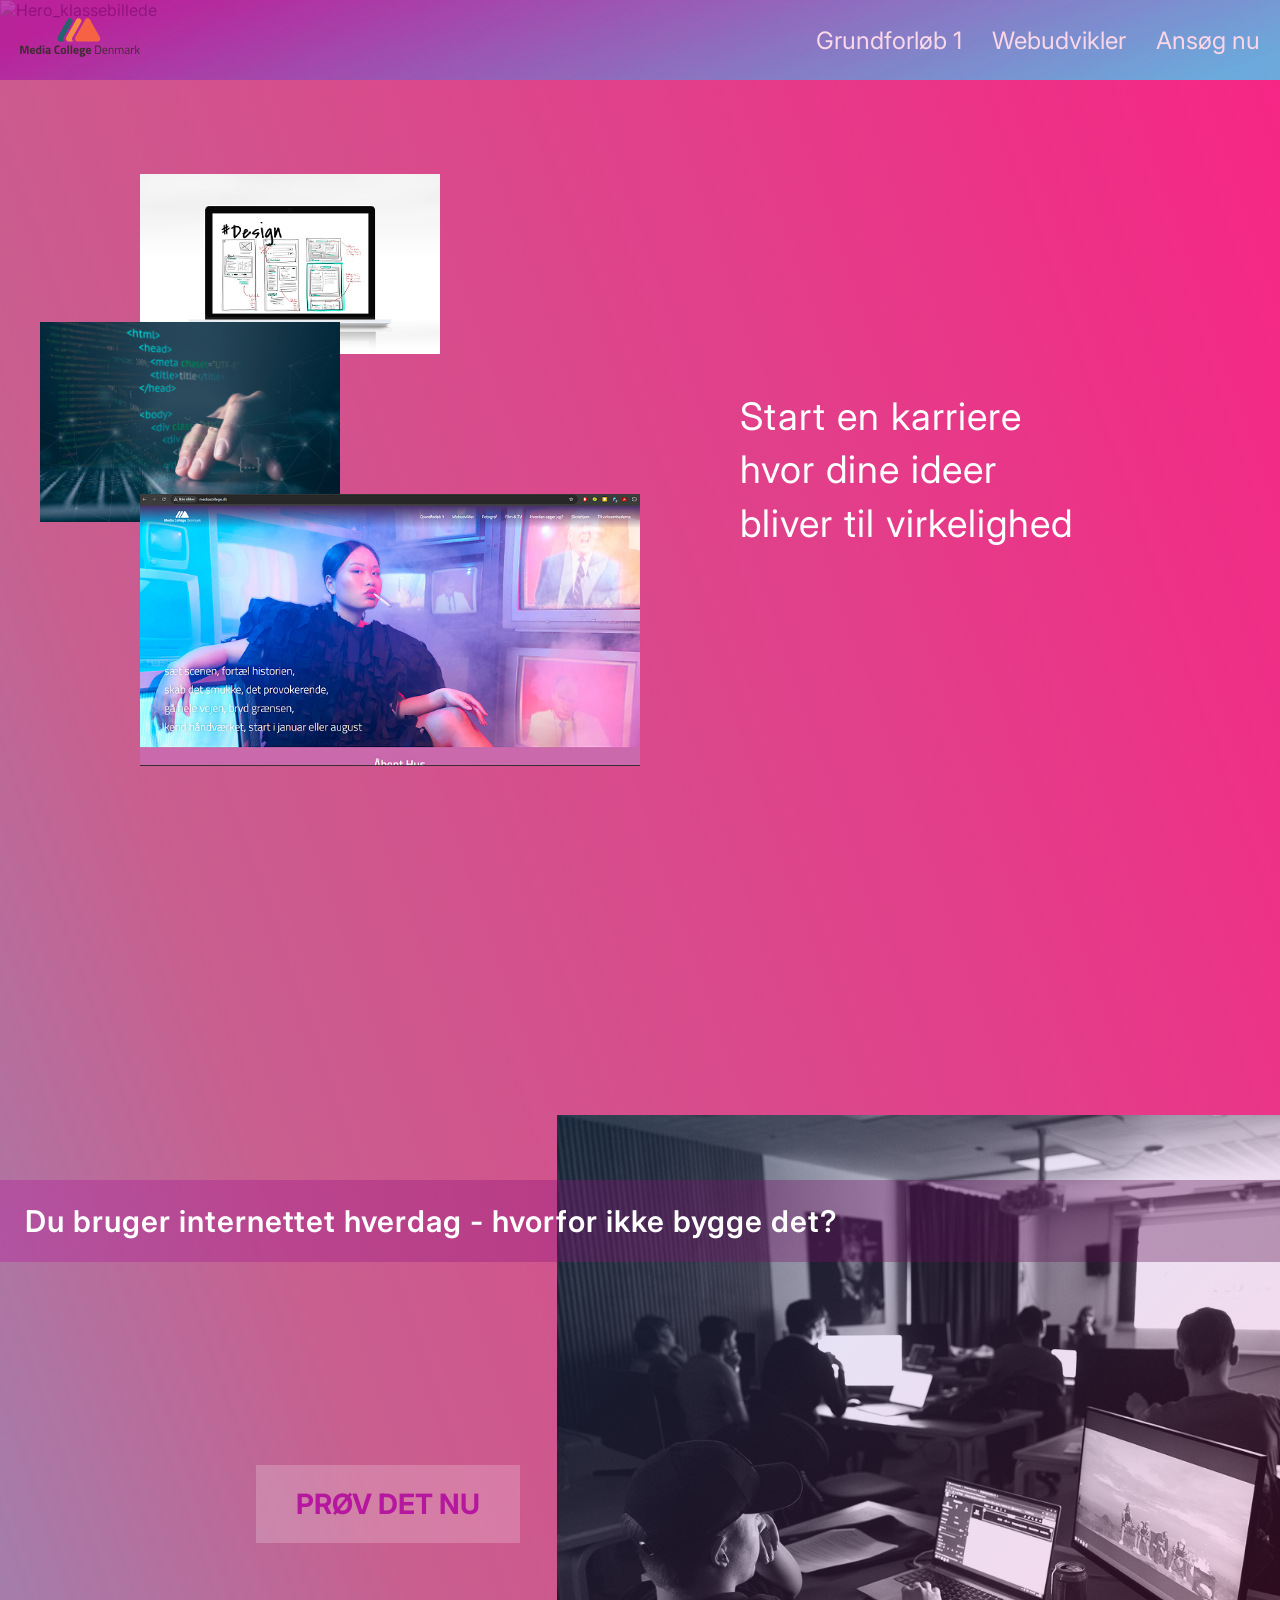
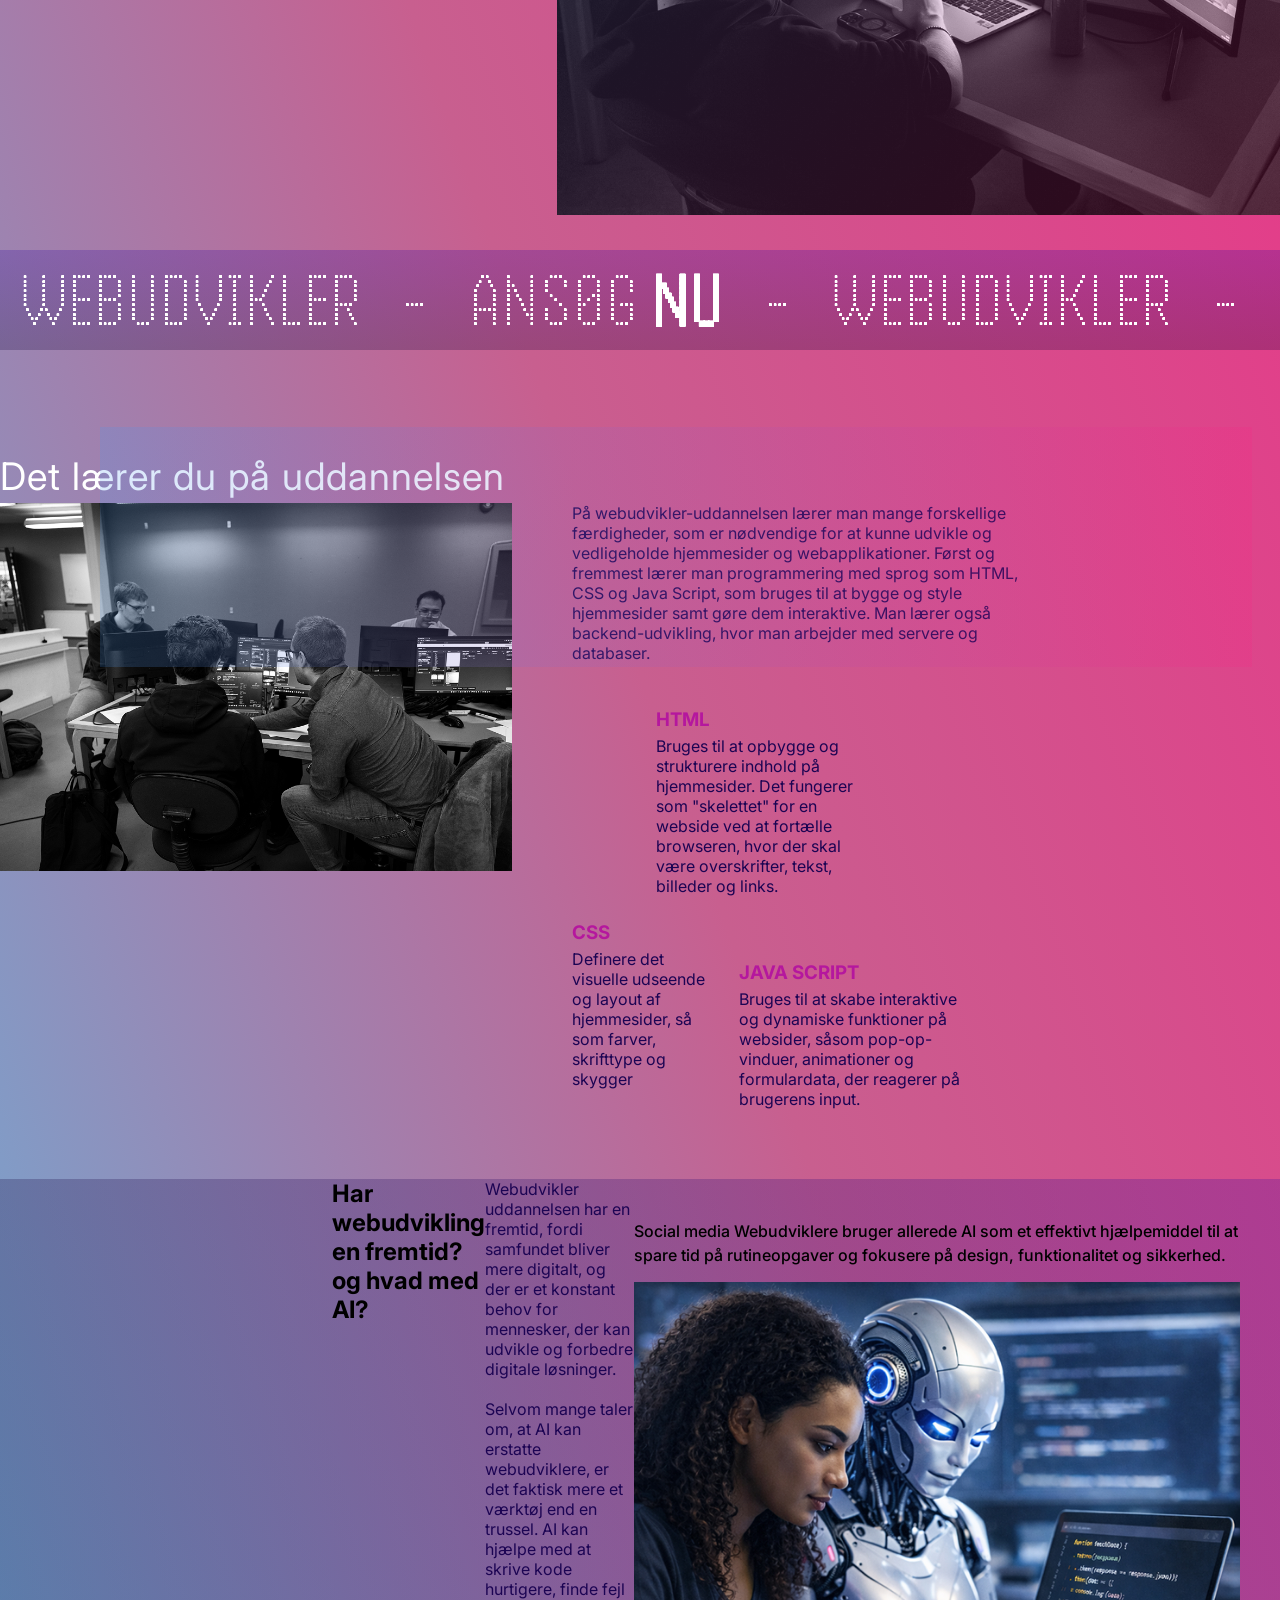
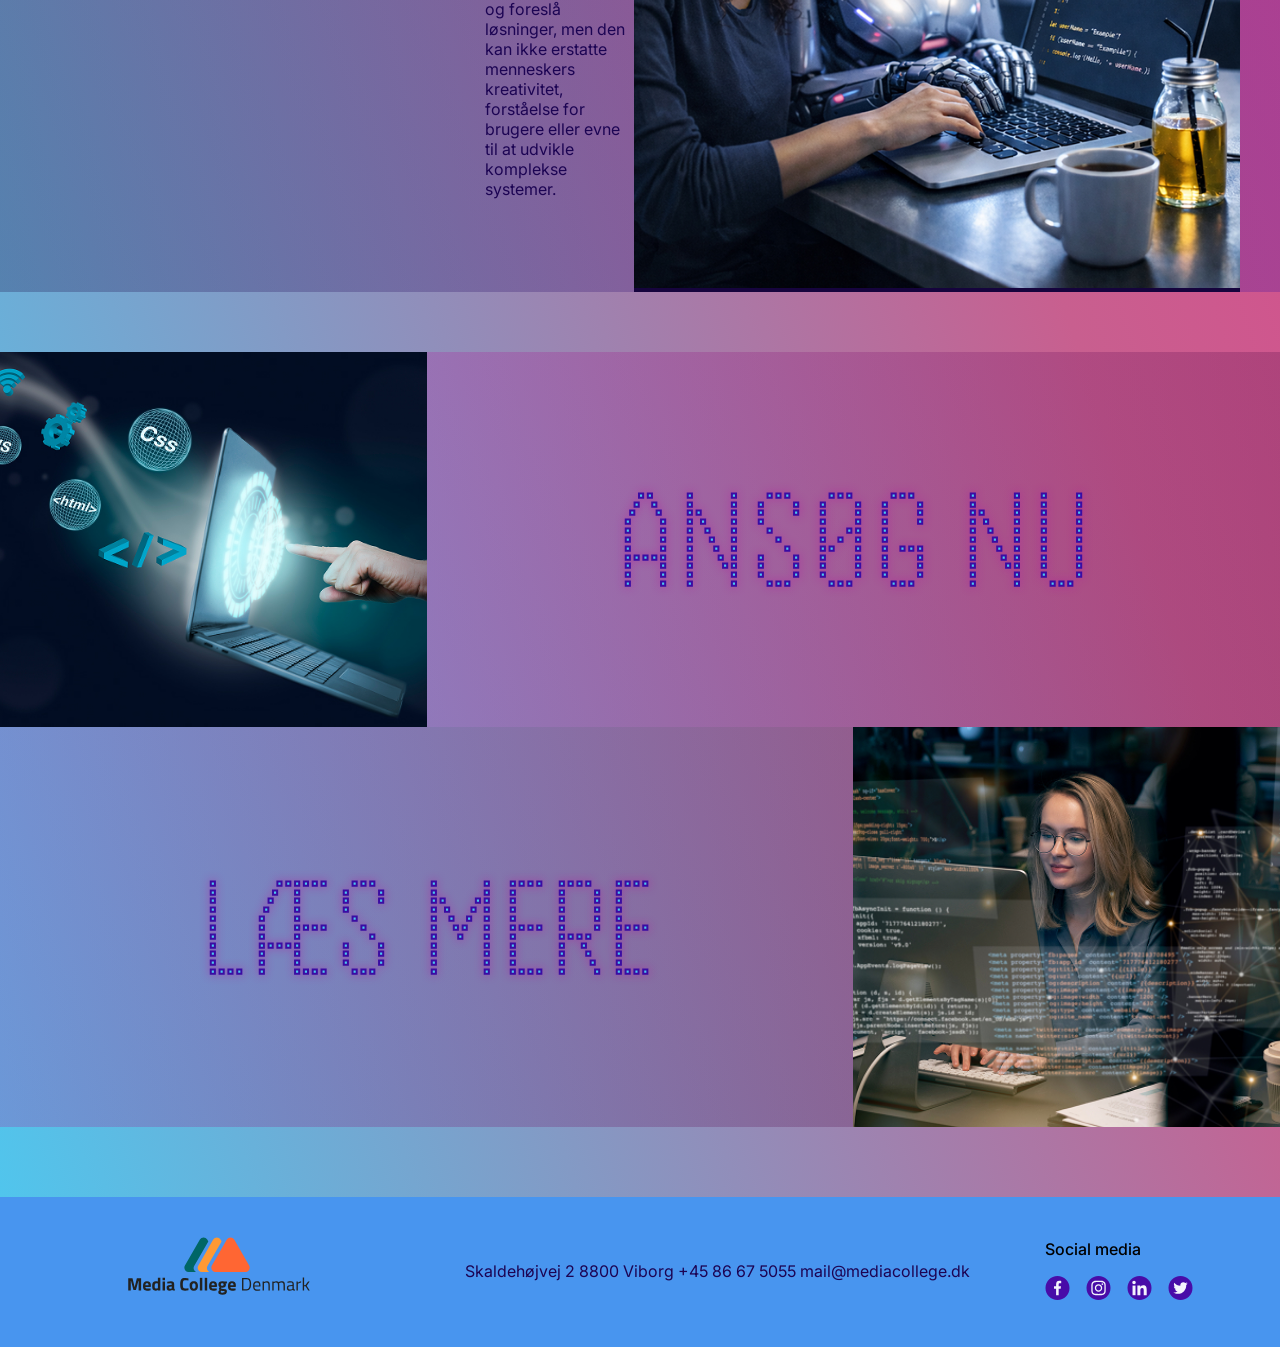
==== index.html @ f20e979c "run-row og ai" ====
<!doctype html>
<html lang="en">
  <head>
    <meta charset="UTF-8" />
    <meta name="viewport" content="width=device-width, initial-scale=1.0" />
    <link rel="stylesheet" href="./css/styles.css" />
    <script src="./js/index.js" type="module"></script>
    <title>Webudvikler</title>
  </head>
  <body>
    <header></header>

    <section>
      <div class="hero__container">
        <img class="hero__img" src="../images/hero2.png" alt="Hero_klassebillede">
        <H1 class="hero__h1 hero__a">WEBUDVIKLER</H1>
        <H1 class="hero__h1 hero__b">WEBUDVIKLER</H1>
        <div class="hero__colorOverlay"></div>
    </section>
    <section class="container-colagge">
      <div class="collage-foto">
        <div class="div1"><img src="./images/collage-2.jpg" /></div>
        <div class="div2"><img src="./images/collage-1.jpg" /></div>
        <div class="div3"><img src="./images/collage-3.jpg" /></div>
      </div>
      <div class="colagge-text">
        <h2>
          Start en karriere<br />hvor dine ideer<br />bliver til virkelighed
        </h2>
      </div>
    </section>
       <section class="run-row run-row_mobil"></section>
    <section class="container-try">

      <div class="container-try-block">

       <div>
         <h2 class="try-text">
           Du bruger internettet hverdag - hvorfor ikke bygge det?
         </h2>

         <button class="try-btn" id="openModal">
           PRØV DET NU
         </button>
        </div>

       <div class="try-foto"></div>

      </div>

    </section>
      
    <section class="teaser"></section>

    <section class="run-row run-row_pc"></section>

    <section class="container-info">
      <div class="overlay"></div>
        <h2 class="container-info-title">Det lærer du på uddannelsen</h2>

        <div class="container-info-block">
        <div class="left">
            <img src="../images/foto-2.jpg" alt="elever sidder i klassen og kigger på computer skærm">
        </div>
        <div class="right">
            <p class="intro">På webudvikler-uddannelsen lærer man mange forskellige færdigheder, som er nødvendige for at kunne udvikle og vedligeholde hjemmesider og webapplikationer. Først og fremmest lærer man programmering med sprog som HTML, CSS og Java Script, som bruges til at bygge og style hjemmesider samt gøre dem interaktive. Man lærer også backend-udvikling, hvor man arbejder med servere og databaser.</p>
            <div class="languages">
                 <div class="HTML">
                    <h3>HTML</h3>
                    <p>Bruges til at opbygge og strukturere indhold på hjemmesider. Det fungerer som "skelettet" for en webside ved at fortælle browseren, hvor der skal være overskrifter, tekst, billeder og links.</p>
                 </div>
                 <div class="CSS">
                    <h3>CSS</h3>
                    <p>Definere det visuelle udseende og layout af hjemmesider, så som farver, skrifttype og skygger</p>
                 </div>
                 <div class="JAVASCRIPT">
                    <h3>JAVA SCRIPT</h3>
                    <p>Bruges til at skabe interaktive og dynamiske funktioner på websider, såsom pop-op-vinduer, animationer og formulardata, der reagerer på brugerens input.</p>
                 </div>
            </div>
        </div>
        </div>
    </section>

<section class="AI-container">
  <div class="AI_textogh1">
</div>
  <h1 class="AI_header">
  Har webudvikling en fremtid?
  og hvad med AI?
  </h1>

</div>
<p class="AI_text">
Webudvikler uddannelsen har en fremtid, fordi samfundet bliver mere digitalt, og der er et konstant behov for mennesker, der kan udvikle og forbedre digitale løsninger. <br>
<br>
Selvom mange taler om, at AI kan erstatte webudviklere, er det faktisk mere et værktøj end en trussel. AI kan hjælpe med at skrive kode hurtigere, finde fejl og foreslå løsninger, men den kan ikke erstatte menneskers kreativitet, forståelse for brugere eller evne til at udvikle komplekse systemer. <br>
<br>
<div class="social_media">
<p class="social-text"> Social media
Webudviklere bruger allerede AI som et effektivt hjælpemiddel til at spare tid på rutineopgaver og fokusere på design, funktionalitet og sikkerhed.
</p>

<div class="AI_img-Main">
<img src="./images/robot.jpg" class="AI_img_bredeoghøjde" width="702" height="702" alt="chatgptrobot">
</div>
</section>


    <section class="container-apply">
      <div class="container-apply-block">
        <img class="apply-img-1" src="images/programming-background.jpg" alt="">
        <div class="apply-text-wrapp-1">
          <p class="apply-text-1">ANSØG NU</p>
        </div>
        <div class="apply-text-wrapp-2">
          <p class="apply-text-2">LÆS MERE</p>
        </div>
        <img class="apply-img-2" src="images/html-css-collage.jpg" alt="">
      </div>
    </section>

    
    <footer class="footer-page"> 
      <div class="footer-container">
        <div class="logo">
          <a href="https://mediacollege.dk/"><img src="./images/logo-media-college-denmark-color.svg" class="logo-svg" height="100" width="100" alt="skolens logo"></a>
  
        </div>
  
        <div class="info">
          <p class="info-text">Skaldehøjvej 2 8800 Viborg +45 86 67 5055 mail@mediacollege.dk</p>
        </div>
  
        <div class="social_media">
         <p class="social-text"> Social media
        </p>
          <ul class="social-list">
            <li class="footer-items"><a href="https://www.facebook.com/"><svg class="social-icons-footer" width="25" height="24"><use href="./images/icons.svg#icon-facebook"></use></svg></a></li>

            <li class="footer-items"><a href="https://www.instagram.com/"><svg class="social-icons-footer" width="25" height="24"><use href="./images/icons.svg#icon-instagram"></use></svg></a></li>

            <li class="footer-items"><a href="https://www.linkedin.com/"><svg class="social-icons-footer" width="25" height="24"><use href="./images/icons.svg#icon-linkedin"></use></svg></a></li>

            <li class="footer-items"><a href="https://x.com/"><svg class="social-icons-footer" width="25" height="24"><use href="./images/icons.svg#icon-twitter"></use></svg></a></li>
          </ul>
        </div>
      </div>
    </footer>
     

     <!-- MODAL -->
    <div class="modal" id="modal">
      <div class="modal__overlay" id="closeModal"></div>
    
      <div class="modal__panel">
       
        
        <div class="modal__content">
          <button class="modal__close" id="closeModalBtn">Luk</button>
          <h4 class="modal__title">Prøv det nu!</h4>
          <p class="modal__subtitle">
            Skriv din første kodelinje – "Jeg kan kode"
          </p>
    
          <div class="modal__code-example">
            &lt;h1&gt;Hello world!&lt;/h1&gt;
          </div>
    
          <textarea
            class="modal__textarea"
            placeholder="Hello world!"
          ></textarea>
    
          <button class="modal__cta">Kør!</button>
        </div>
      </div>
    </div>

    
    
  </body>
</html>
---- css/styles.css ----
@import url("https://fonts.googleapis.com/css2?family=Handjet:wght,ELSH@100..900,2&display=swap");
@import url("https://fonts.googleapis.com/css2?family=Inter:ital,opsz,wght@0,14..32,100..900;1,14..32,100..900&display=swap");

@import url("./base.css");
@import url("./header.css");
@import url("./hero.css");
@import url("./collage.css");
@import url("./apply.css");
@import url("./runRow.css");
@import url("./info.css");
@import url("./aiSection.css");
@import url("./teaser.css");
@import url("./footer.css");
@import url("./try.css");
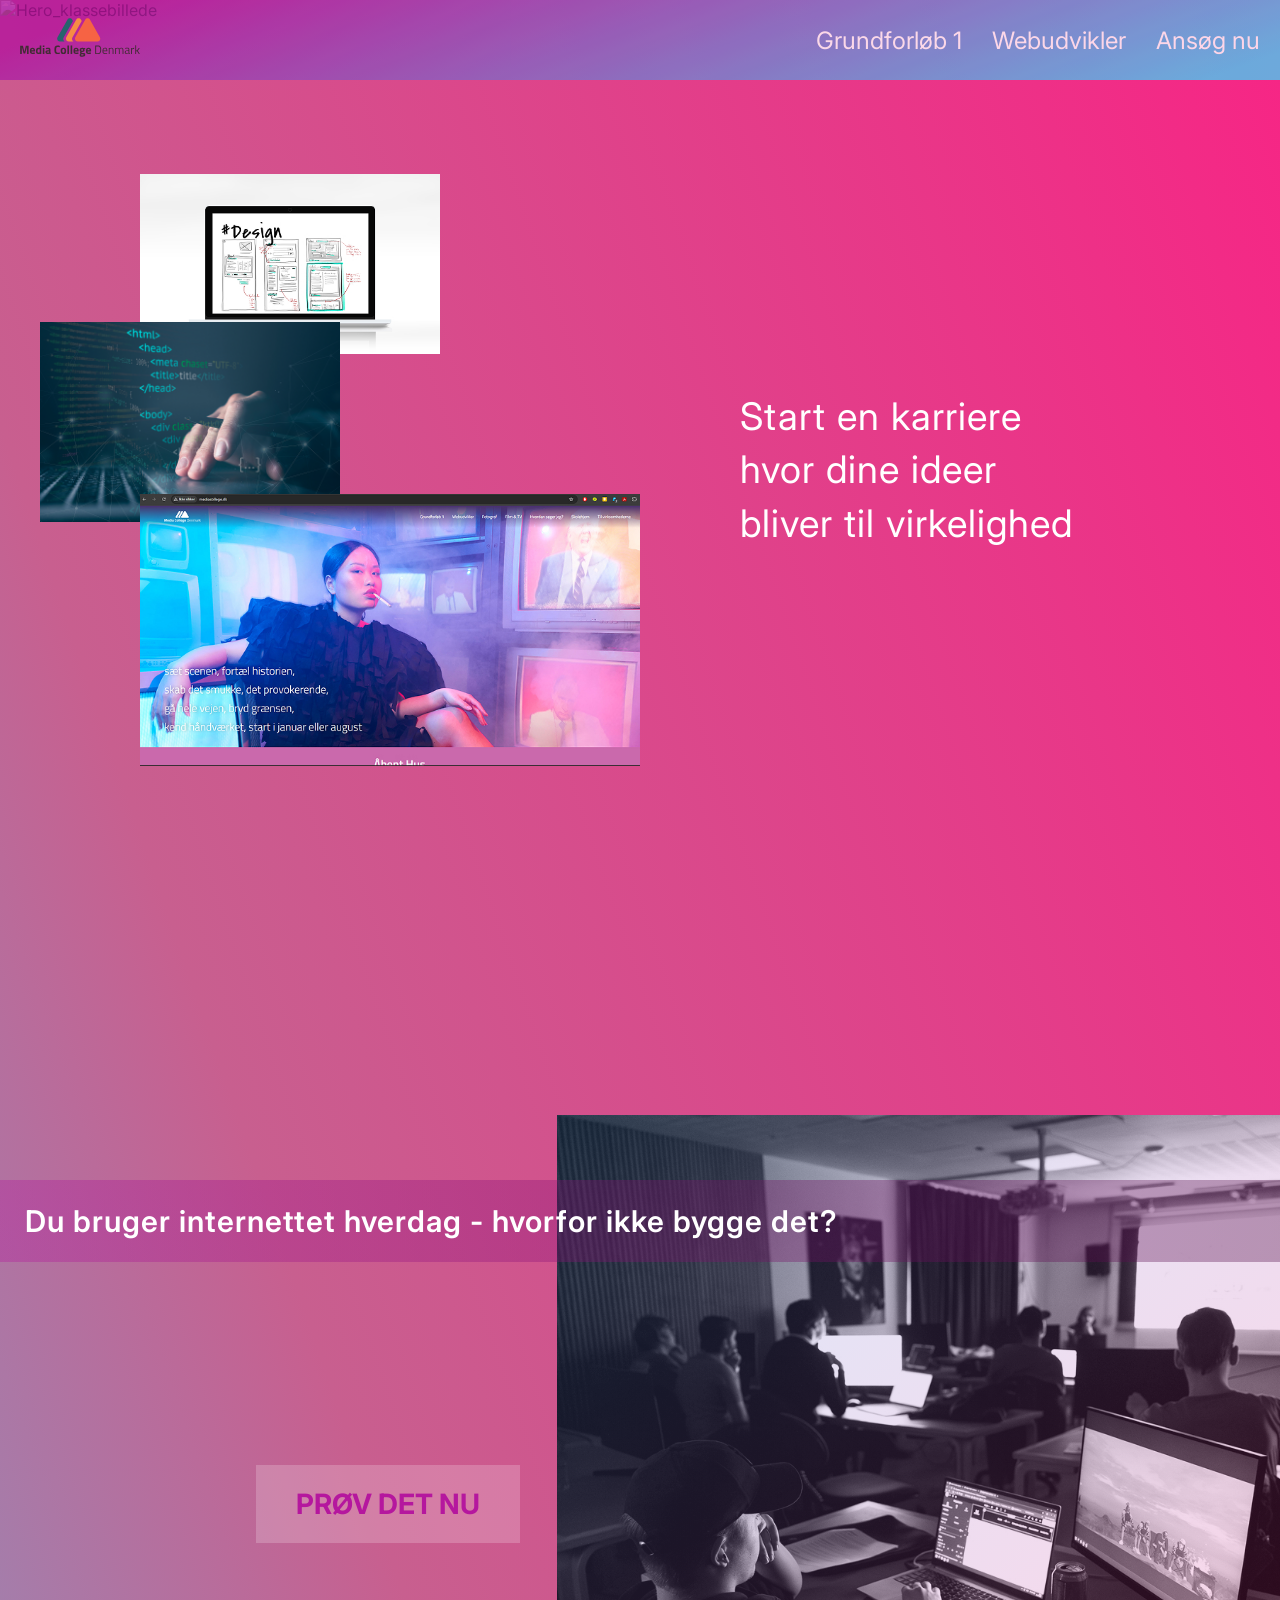
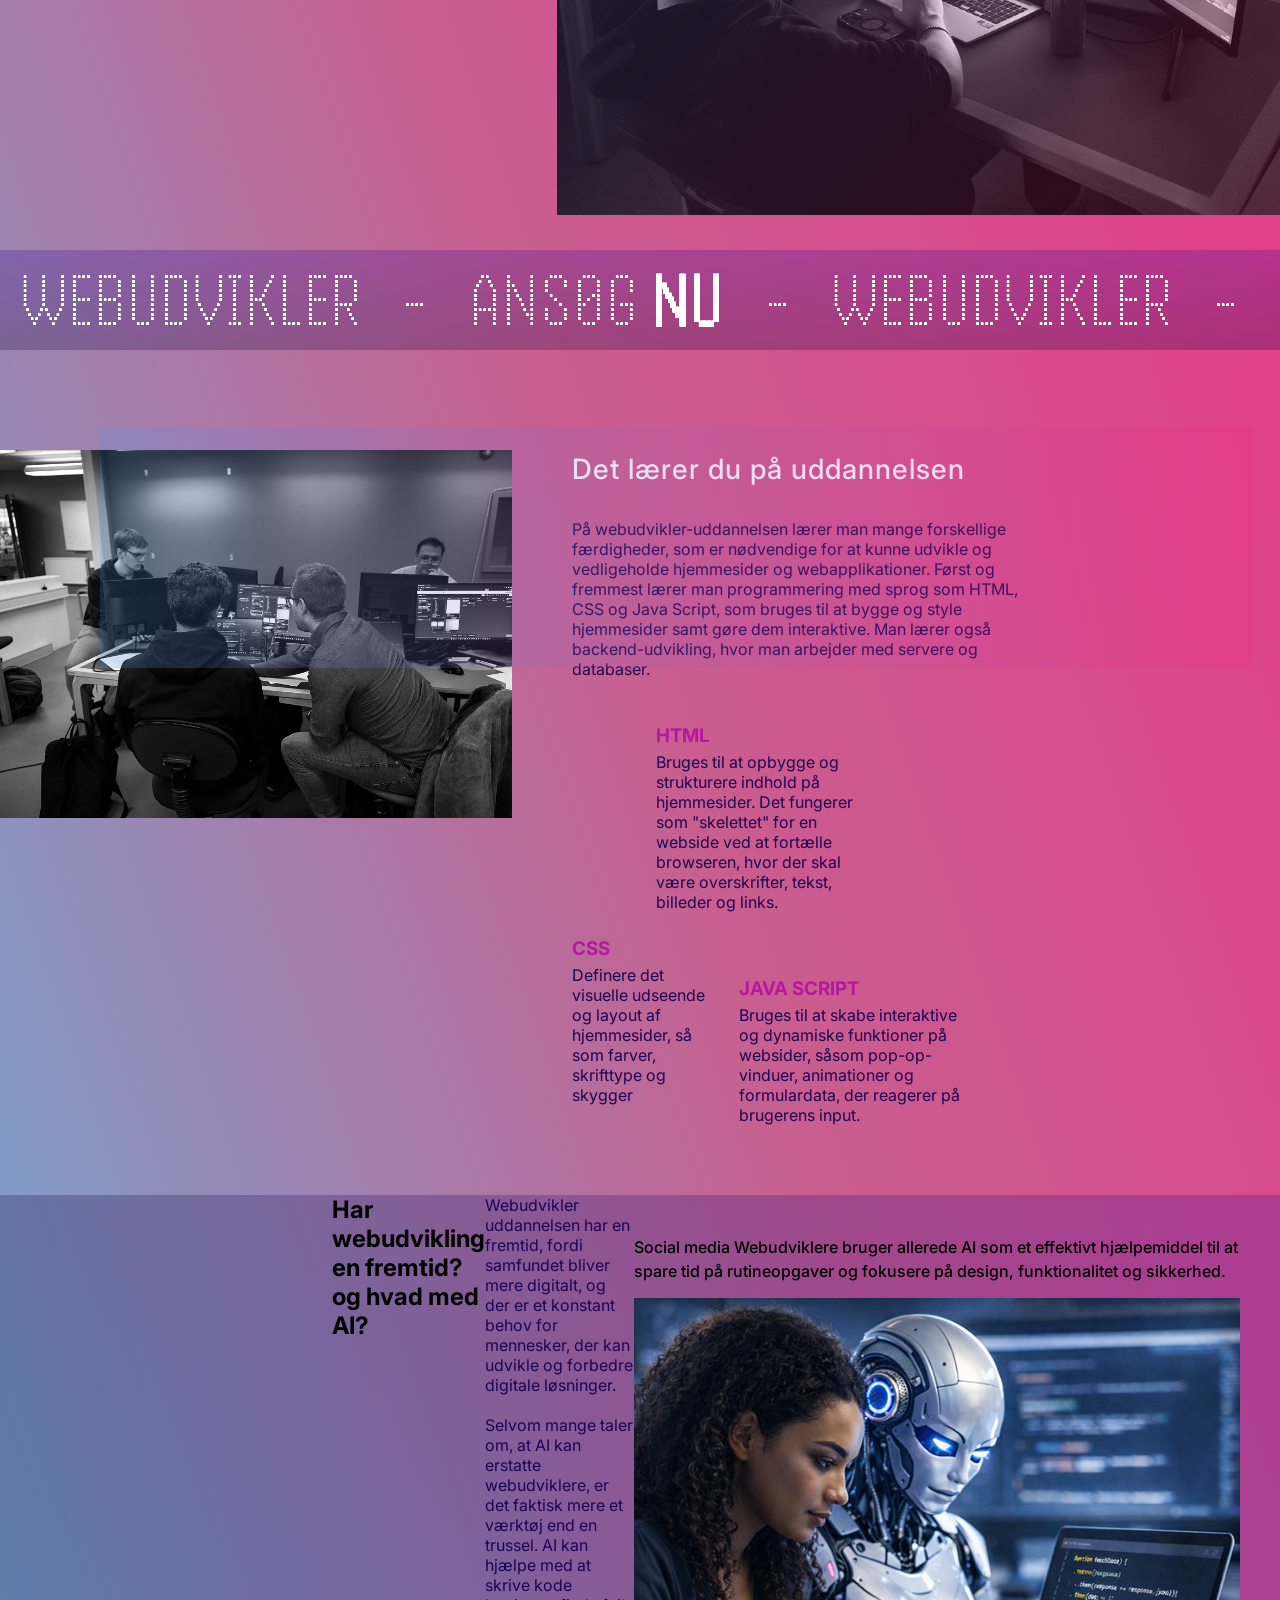
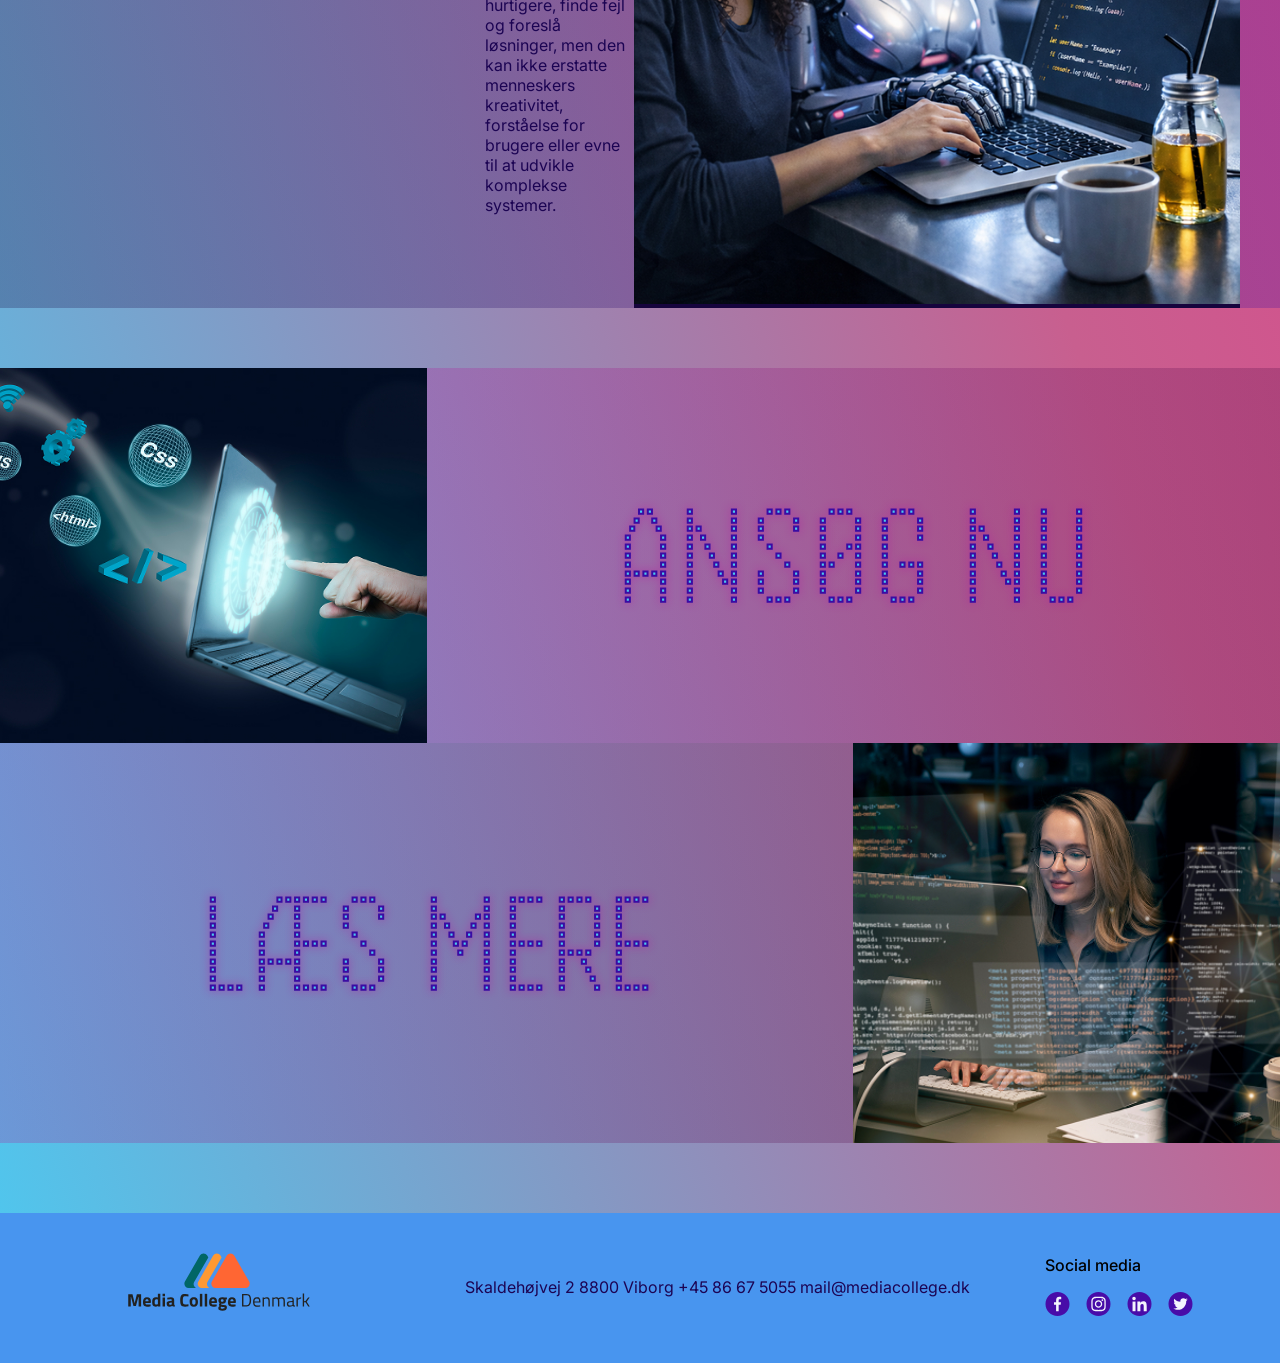
==== commit 29a87403: "Merge branch 'main' of https://github.com/annajensen1804/Kampagnesite-for-webudvikler-uddannelsen" ====
--- a/index.html
+++ b/index.html
@@ -52,17 +52,21 @@
       
     <section class="teaser"></section>
 
+    
+
     <section class="run-row run-row_pc"></section>
 
     <section class="container-info">
       <div class="overlay"></div>
-        <h2 class="container-info-title">Det lærer du på uddannelsen</h2>
+        
 
         <div class="container-info-block">
         <div class="left">
             <img src="../images/foto-2.jpg" alt="elever sidder i klassen og kigger på computer skærm">
+            <h2 class="container-info-title-mobile">Det lærer du på uddannelsen</h2>
         </div>
         <div class="right">
+          <h2 class="container-info-title-comp">Det lærer du på uddannelsen</h2>
             <p class="intro">På webudvikler-uddannelsen lærer man mange forskellige færdigheder, som er nødvendige for at kunne udvikle og vedligeholde hjemmesider og webapplikationer. Først og fremmest lærer man programmering med sprog som HTML, CSS og Java Script, som bruges til at bygge og style hjemmesider samt gøre dem interaktive. Man lærer også backend-udvikling, hvor man arbejder med servere og databaser.</p>
             <div class="languages">
                  <div class="HTML">
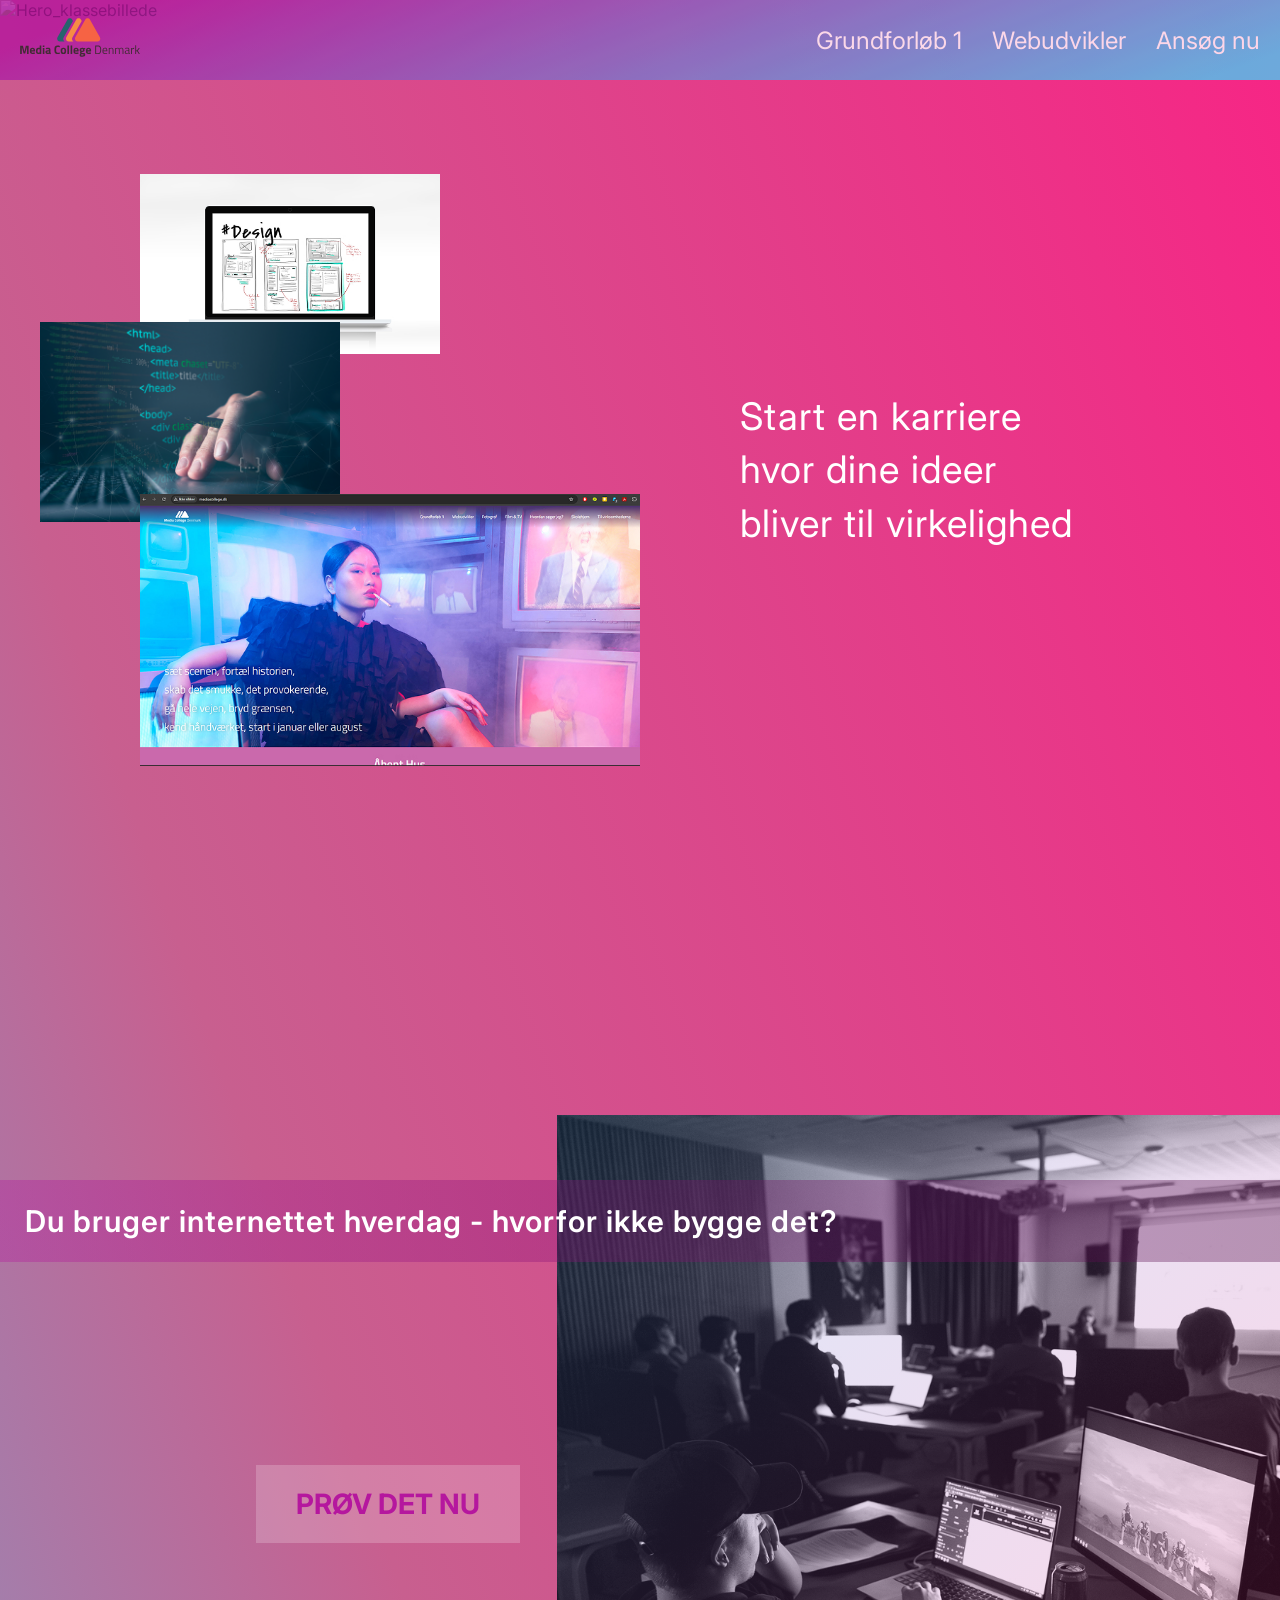
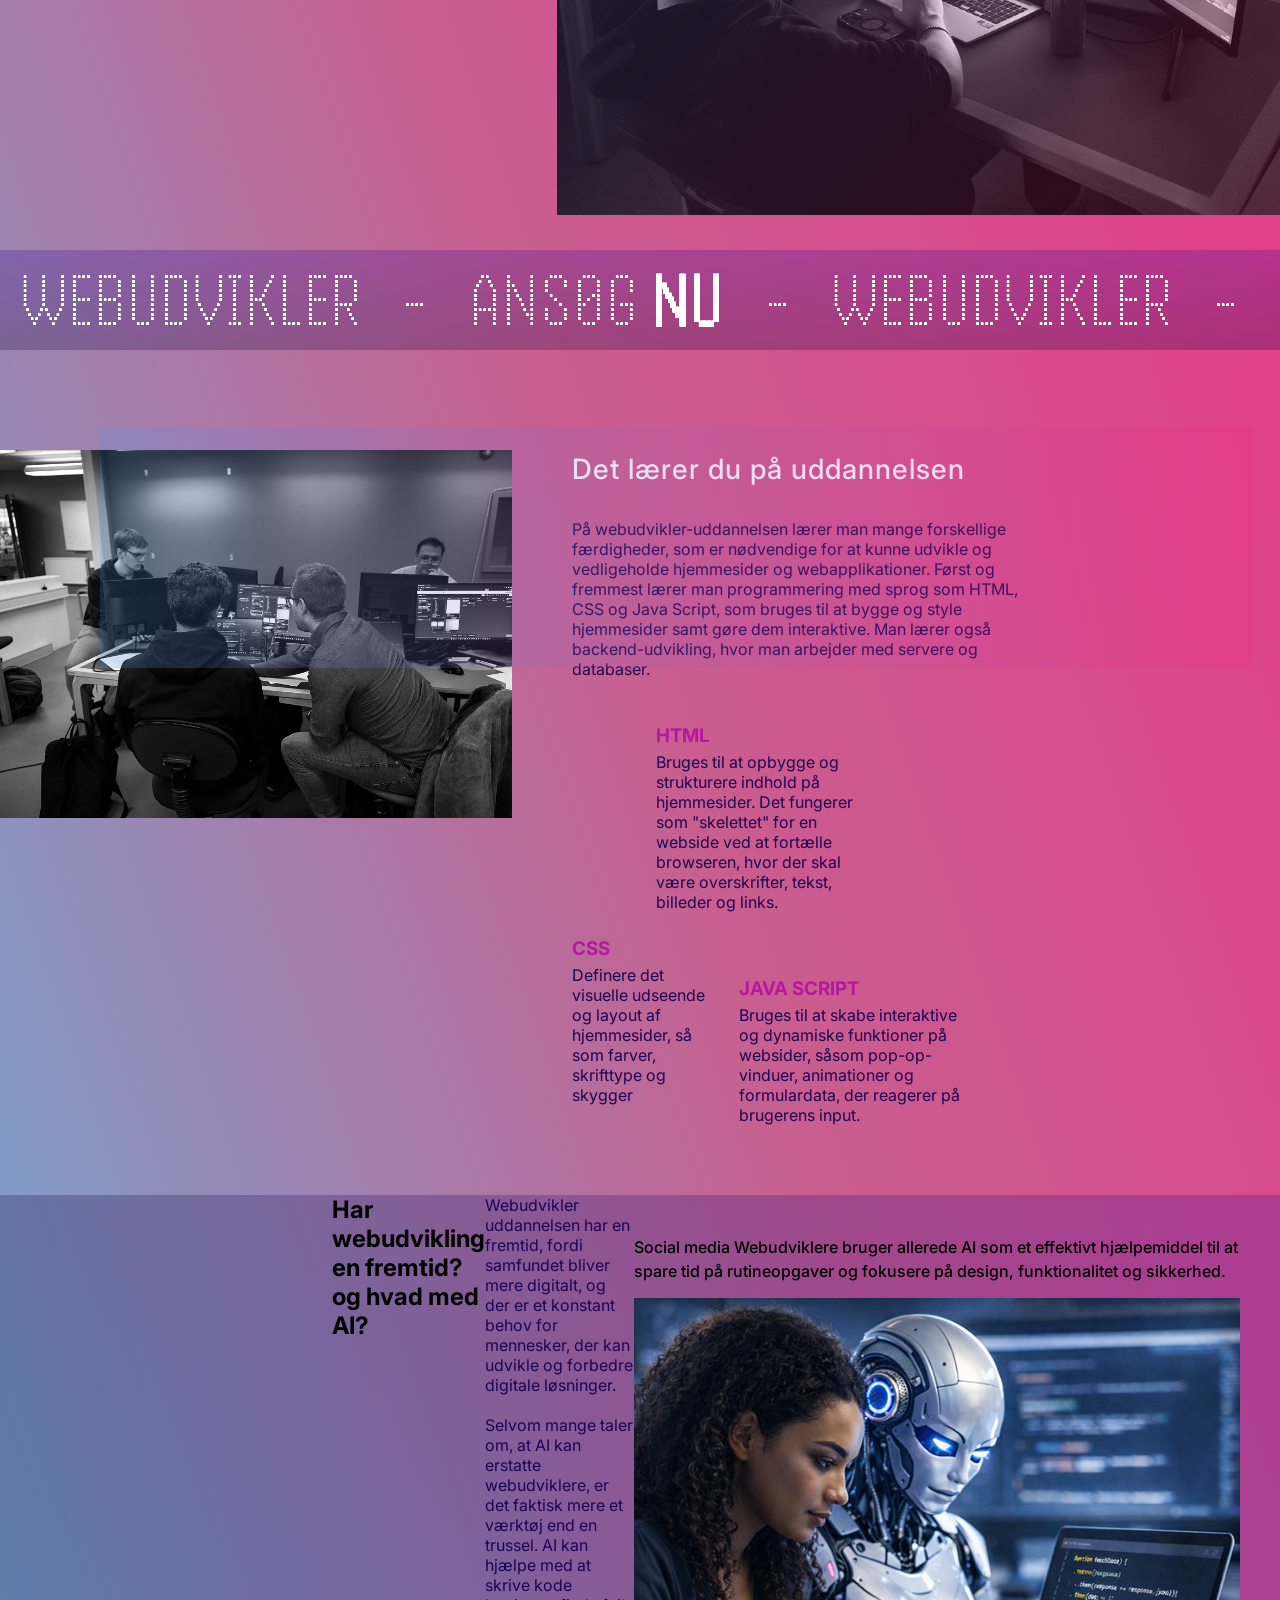
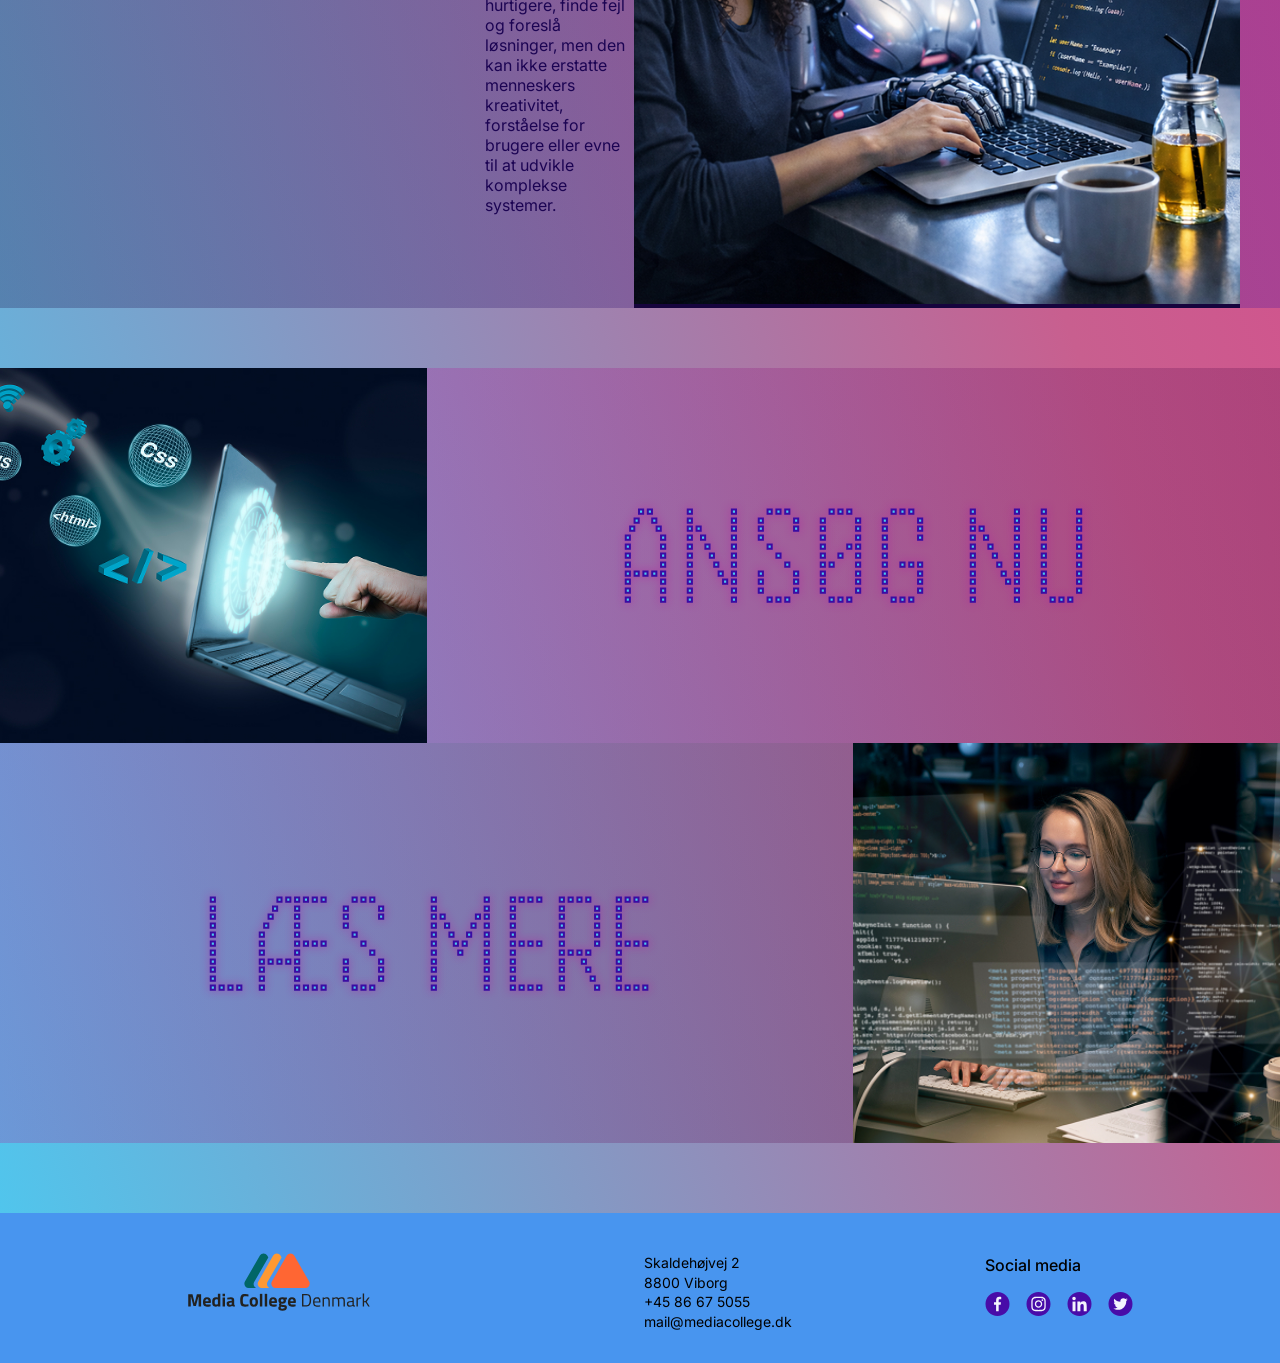
==== commit 896451a4: "Update index.html" ====
--- a/index.html
+++ b/index.html
@@ -133,7 +133,7 @@
         </div>
   
         <div class="info">
-          <p class="info-text">Skaldehøjvej 2 8800 Viborg +45 86 67 5055 mail@mediacollege.dk</p>
+          <p class="info-text">Skaldehøjvej 2 <br> 8800 Viborg <br> +45 86 67 5055 <br>mail@mediacollege.dk</p>
         </div>
   
         <div class="social_media">
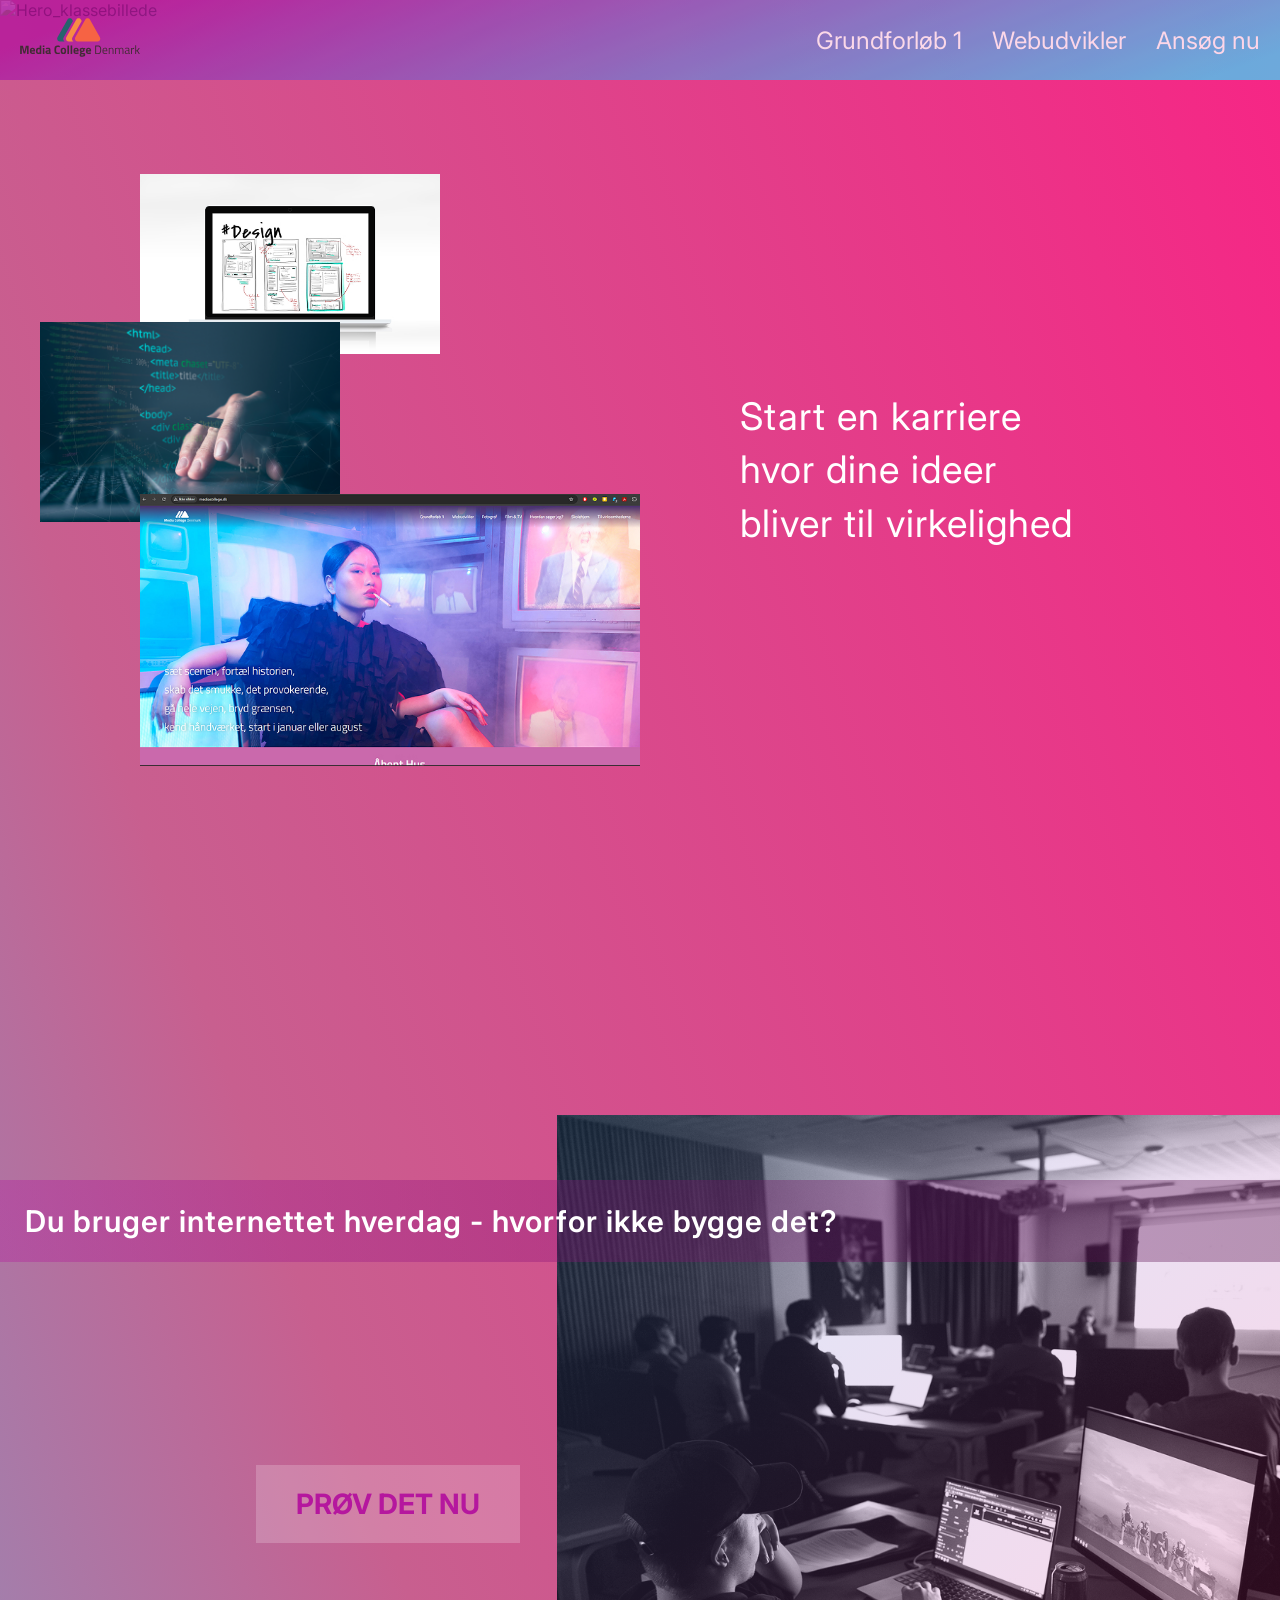
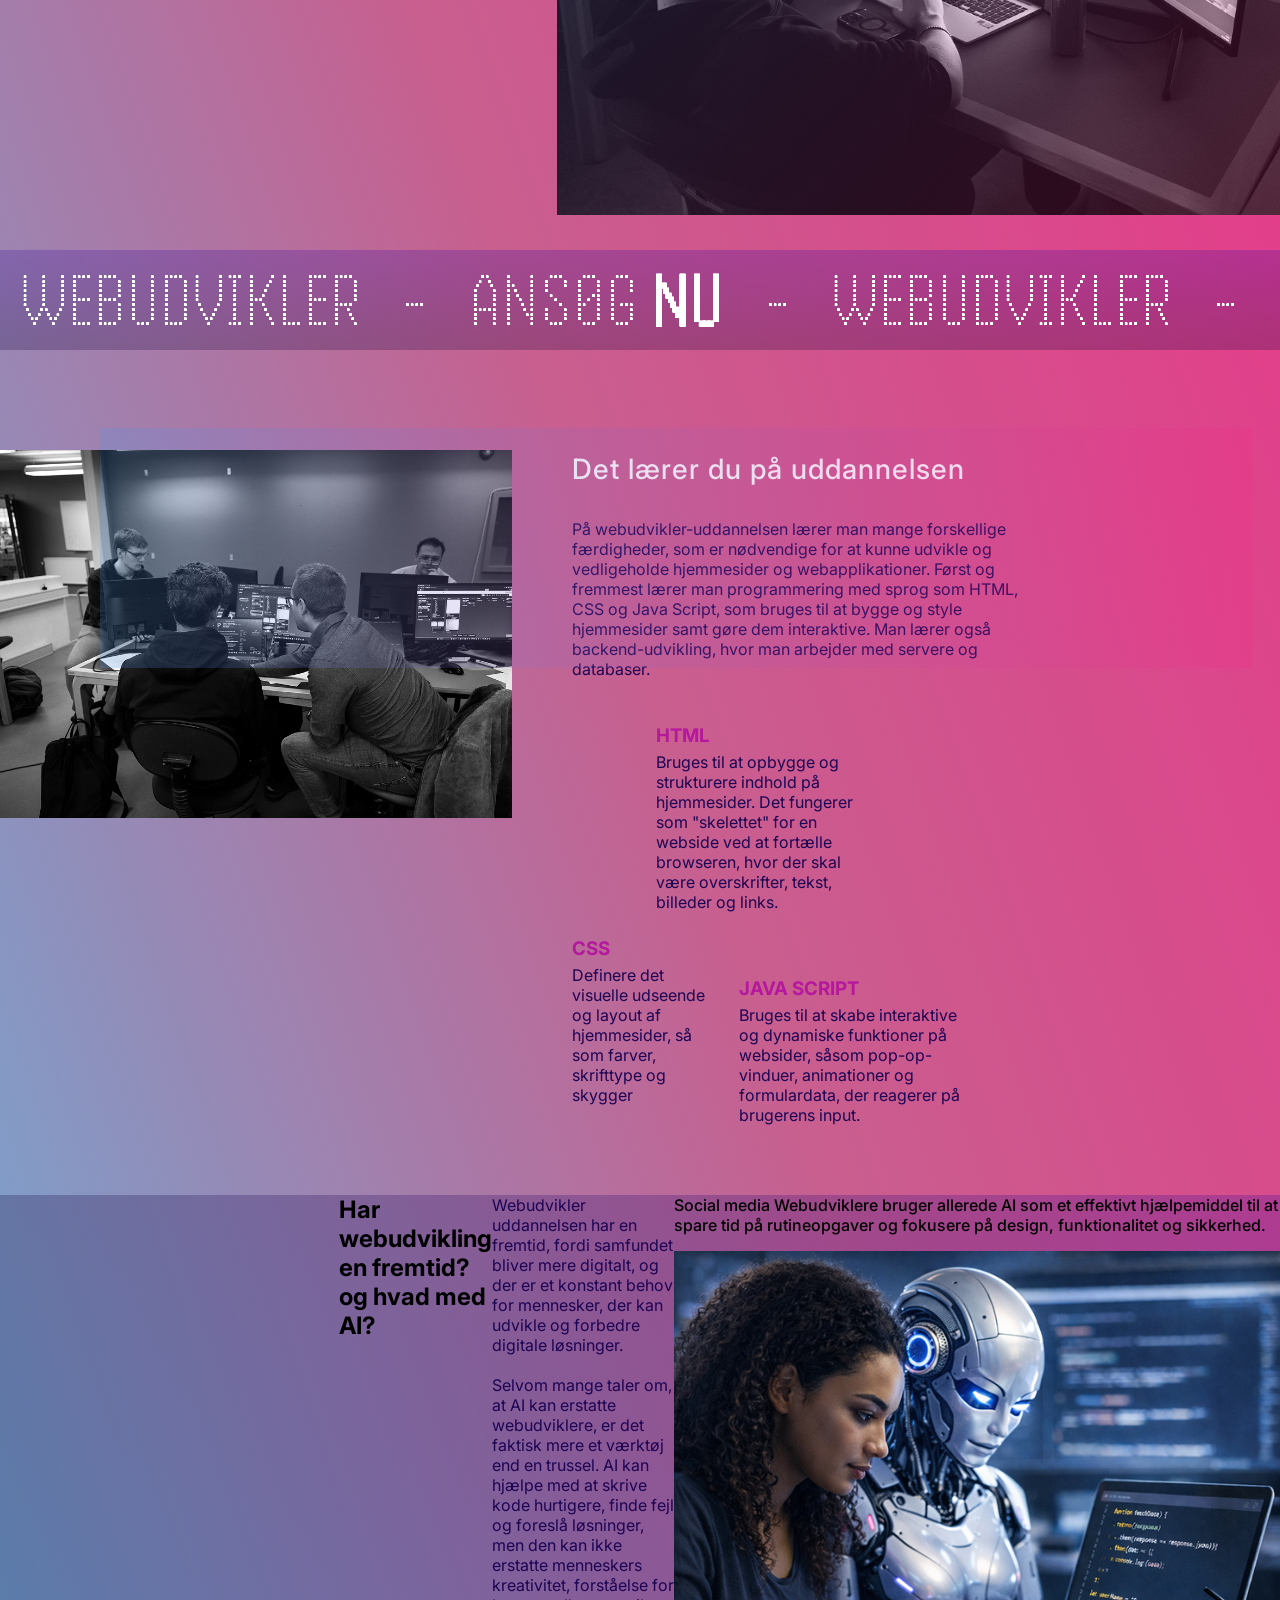
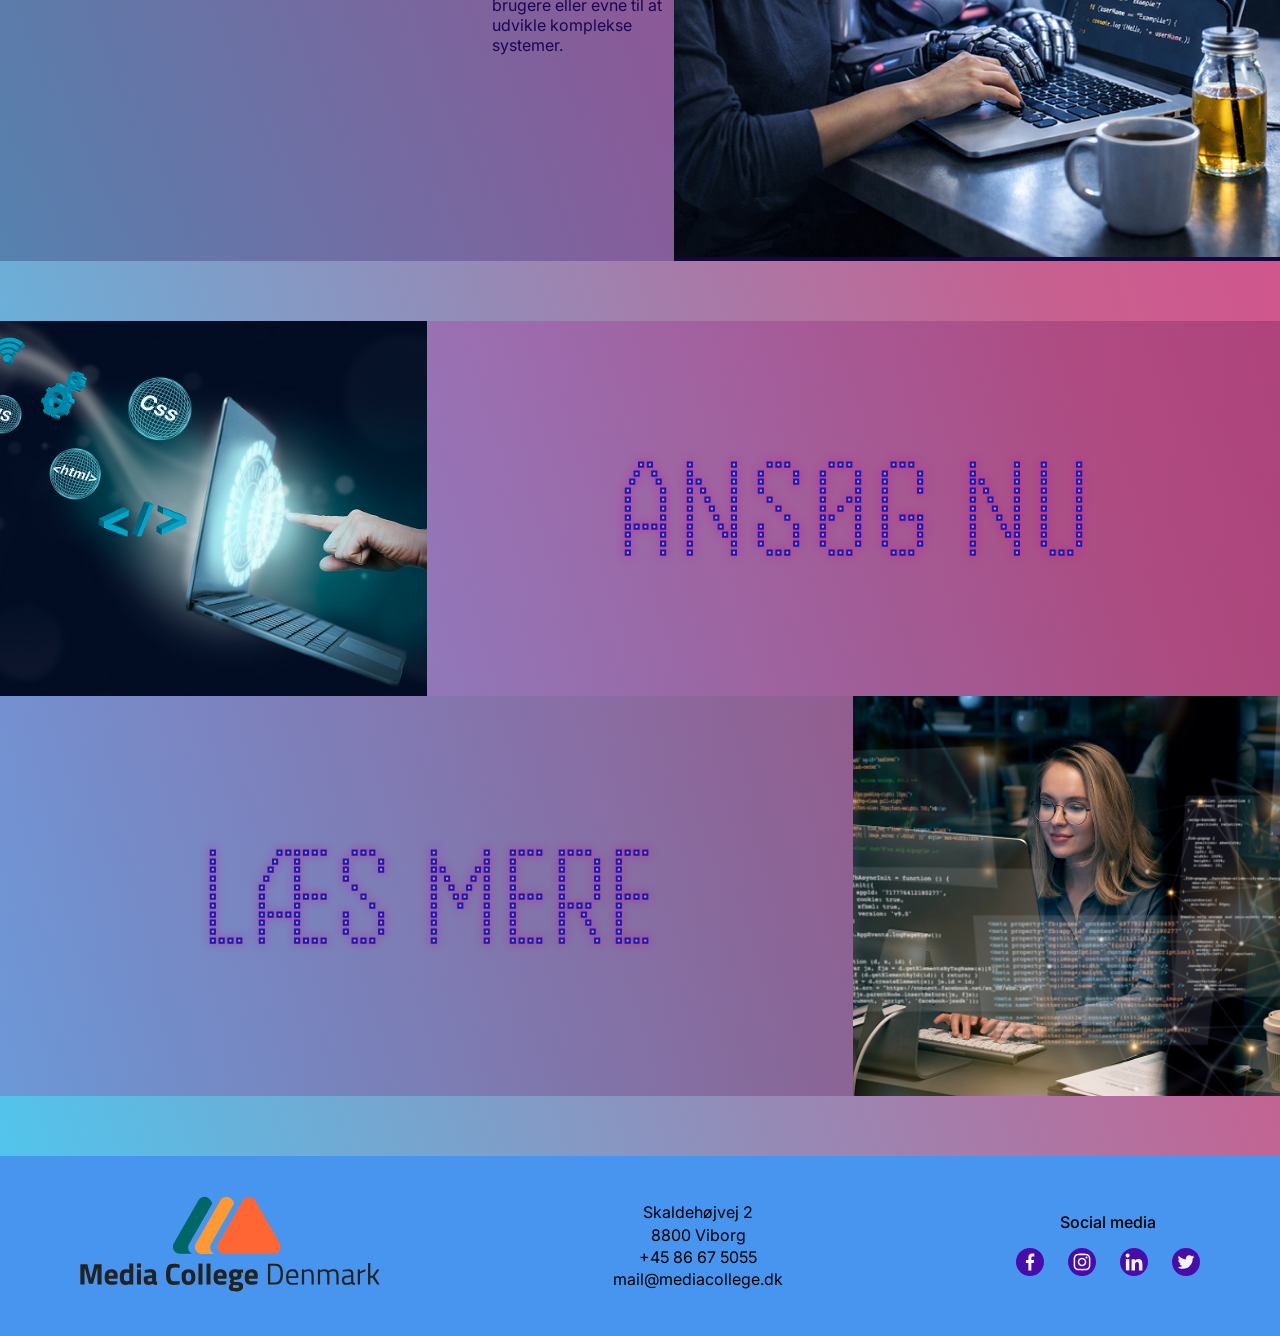
==== commit 0bd51c1c: "Update index.html" ====
--- a/index.html
+++ b/index.html
@@ -167,14 +167,14 @@
             Skriv din første kodelinje – "Jeg kan kode"
           </p>
     
+          
+          <textarea
+          class="modal__textarea"
+          placeholder="Hello world!"
+          ></textarea>
           <div class="modal__code-example">
             &lt;h1&gt;Hello world!&lt;/h1&gt;
           </div>
-    
-          <textarea
-            class="modal__textarea"
-            placeholder="Hello world!"
-          ></textarea>
     
           <button class="modal__cta">Kør!</button>
         </div>
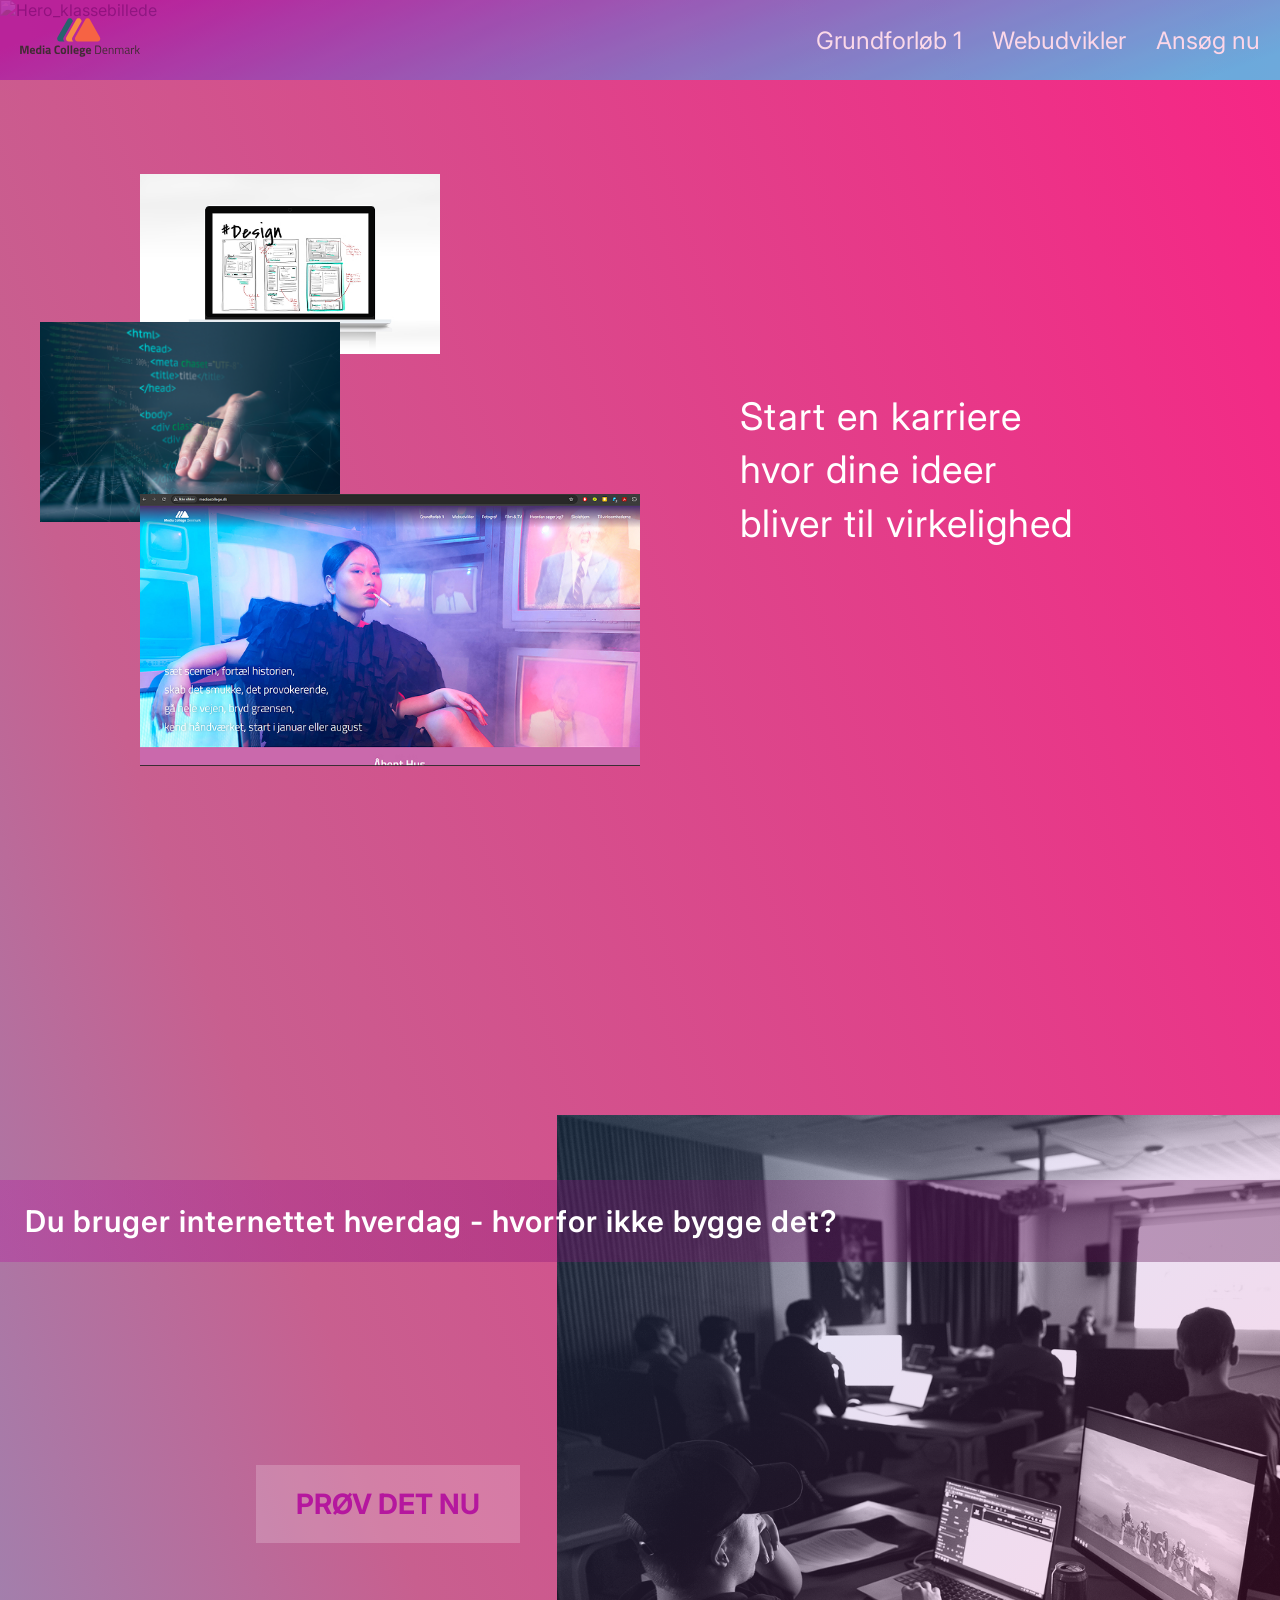
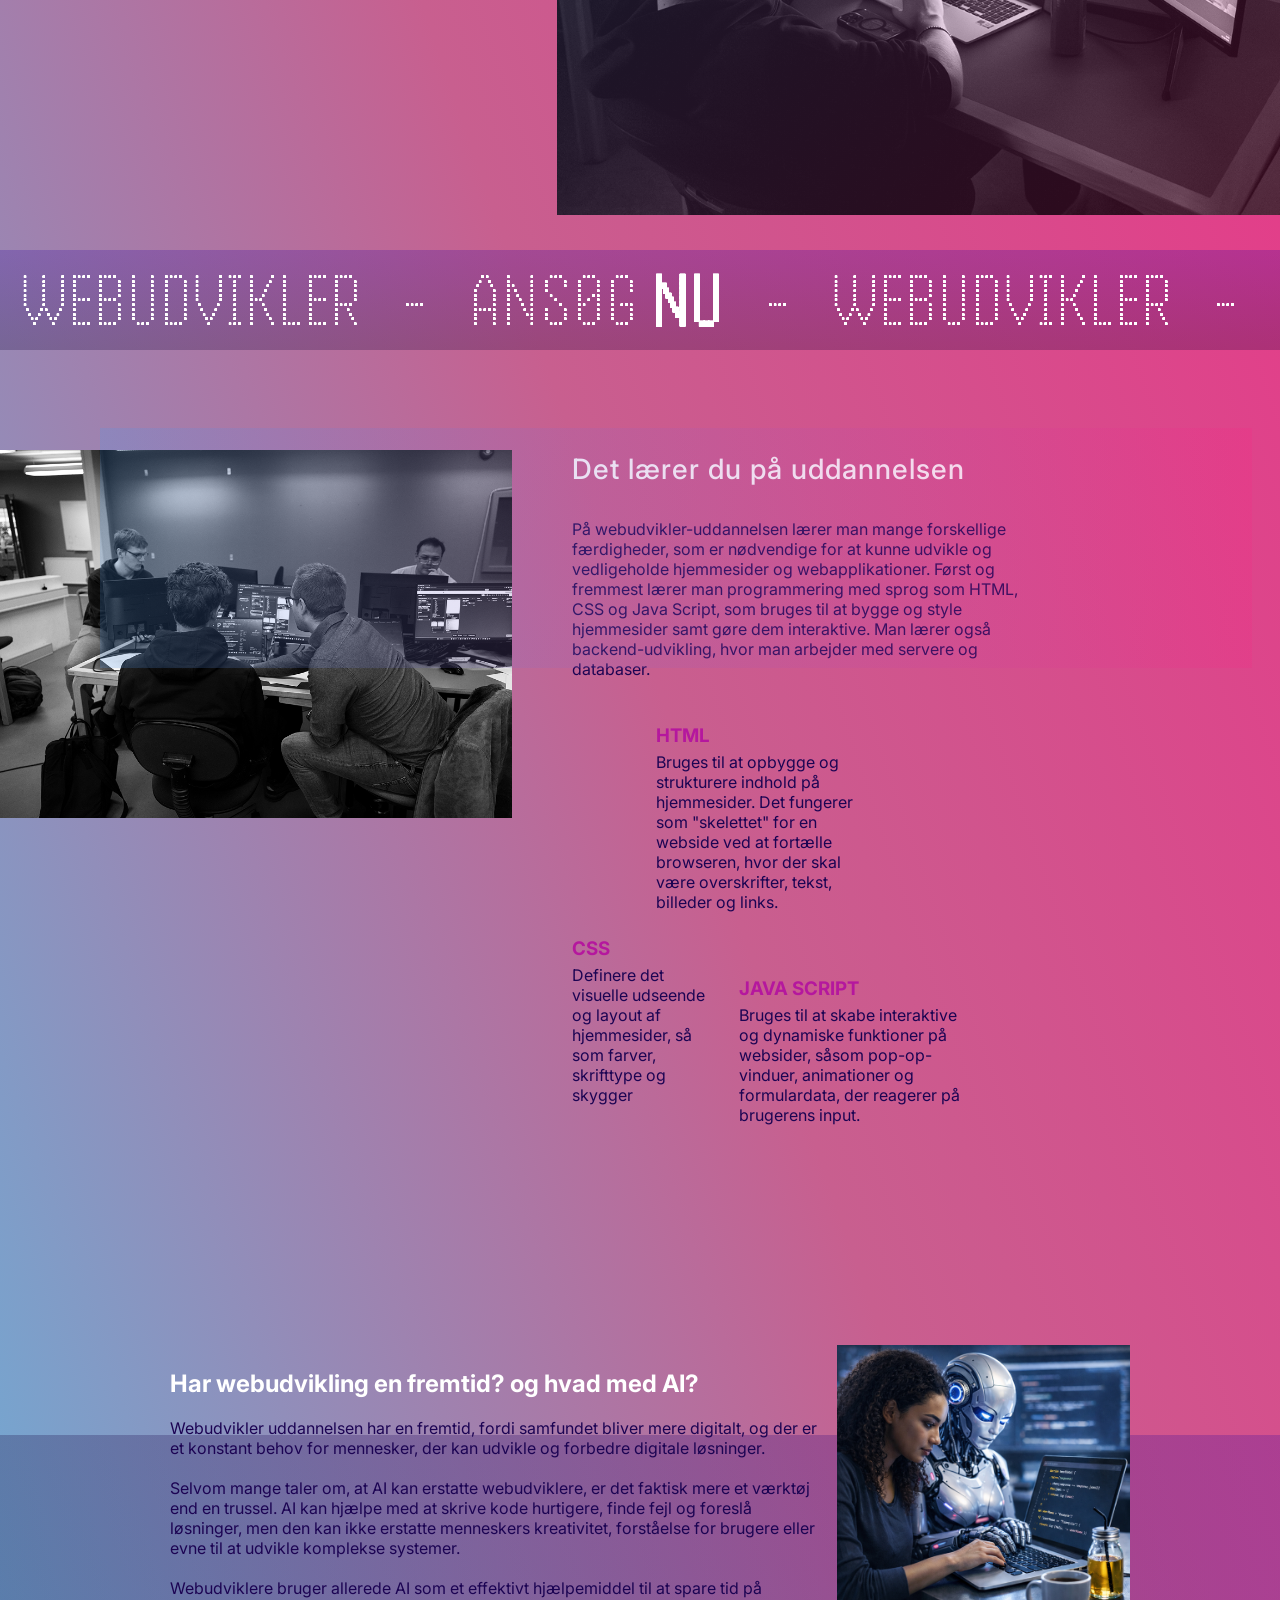
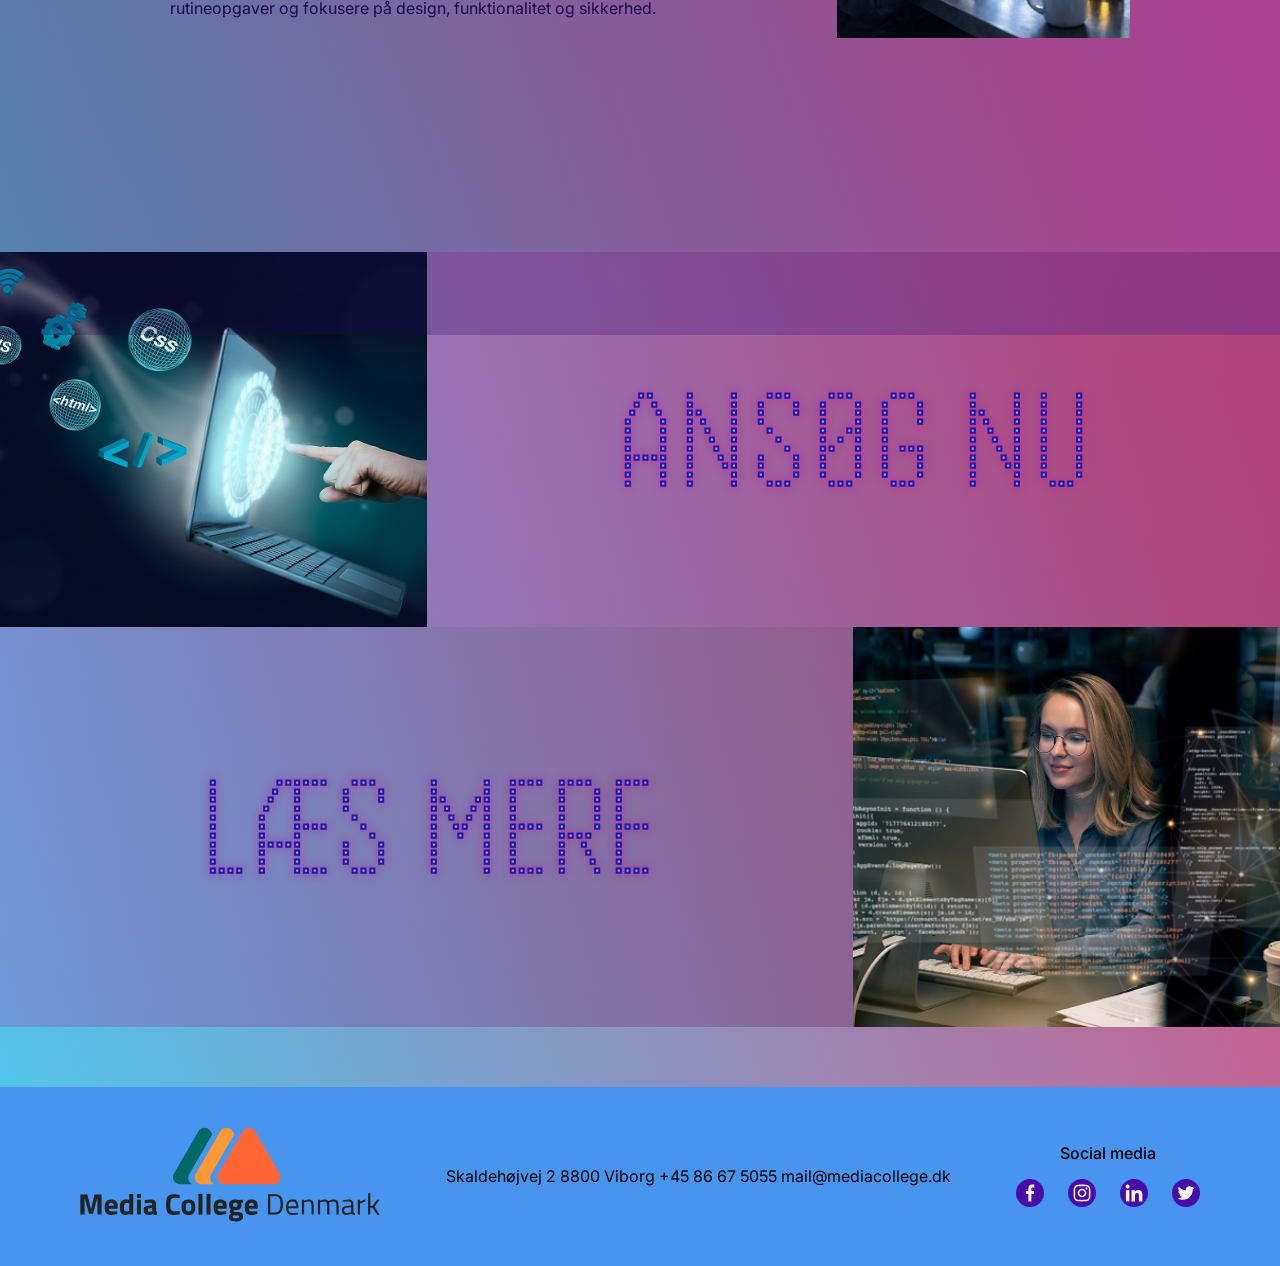
==== commit d16f1533: "ai" ====
--- a/index.html
+++ b/index.html
@@ -86,28 +86,32 @@
         </div>
     </section>
 
-<section class="AI-container">
+<section class="AI__section">
+  <div class="AI__overlay"></div>
+  <div class="AI-container">
   <div class="AI_textogh1">
-</div>
-  <h1 class="AI_header">
+     <h1 class="AI_header">
   Har webudvikling en fremtid?
   og hvad med AI?
-  </h1>
-
-</div>
+  </h1> 
+  <div class="ai__3p">
 <p class="AI_text">
 Webudvikler uddannelsen har en fremtid, fordi samfundet bliver mere digitalt, og der er et konstant behov for mennesker, der kan udvikle og forbedre digitale løsninger. <br>
 <br>
 Selvom mange taler om, at AI kan erstatte webudviklere, er det faktisk mere et værktøj end en trussel. AI kan hjælpe med at skrive kode hurtigere, finde fejl og foreslå løsninger, men den kan ikke erstatte menneskers kreativitet, forståelse for brugere eller evne til at udvikle komplekse systemer. <br>
 <br>
-<div class="social_media">
-<p class="social-text"> Social media
 Webudviklere bruger allerede AI som et effektivt hjælpemiddel til at spare tid på rutineopgaver og fokusere på design, funktionalitet og sikkerhed.
 </p>
+</div>
+
+</div>
+
 
 <div class="AI_img-Main">
 <img src="./images/robot.jpg" class="AI_img_bredeoghøjde" width="702" height="702" alt="chatgptrobot">
 </div>
+</div>
+
 </section>
 
 
@@ -133,7 +137,7 @@
         </div>
   
         <div class="info">
-          <p class="info-text">Skaldehøjvej 2 <br> 8800 Viborg <br> +45 86 67 5055 <br>mail@mediacollege.dk</p>
+          <p class="info-text">Skaldehøjvej 2 8800 Viborg +45 86 67 5055 mail@mediacollege.dk</p>
         </div>
   
         <div class="social_media">
@@ -167,14 +171,14 @@
             Skriv din første kodelinje – "Jeg kan kode"
           </p>
     
-          
-          <textarea
-          class="modal__textarea"
-          placeholder="Hello world!"
-          ></textarea>
           <div class="modal__code-example">
             &lt;h1&gt;Hello world!&lt;/h1&gt;
           </div>
+    
+          <textarea
+            class="modal__textarea"
+            placeholder="Hello world!"
+          ></textarea>
     
           <button class="modal__cta">Kør!</button>
         </div>
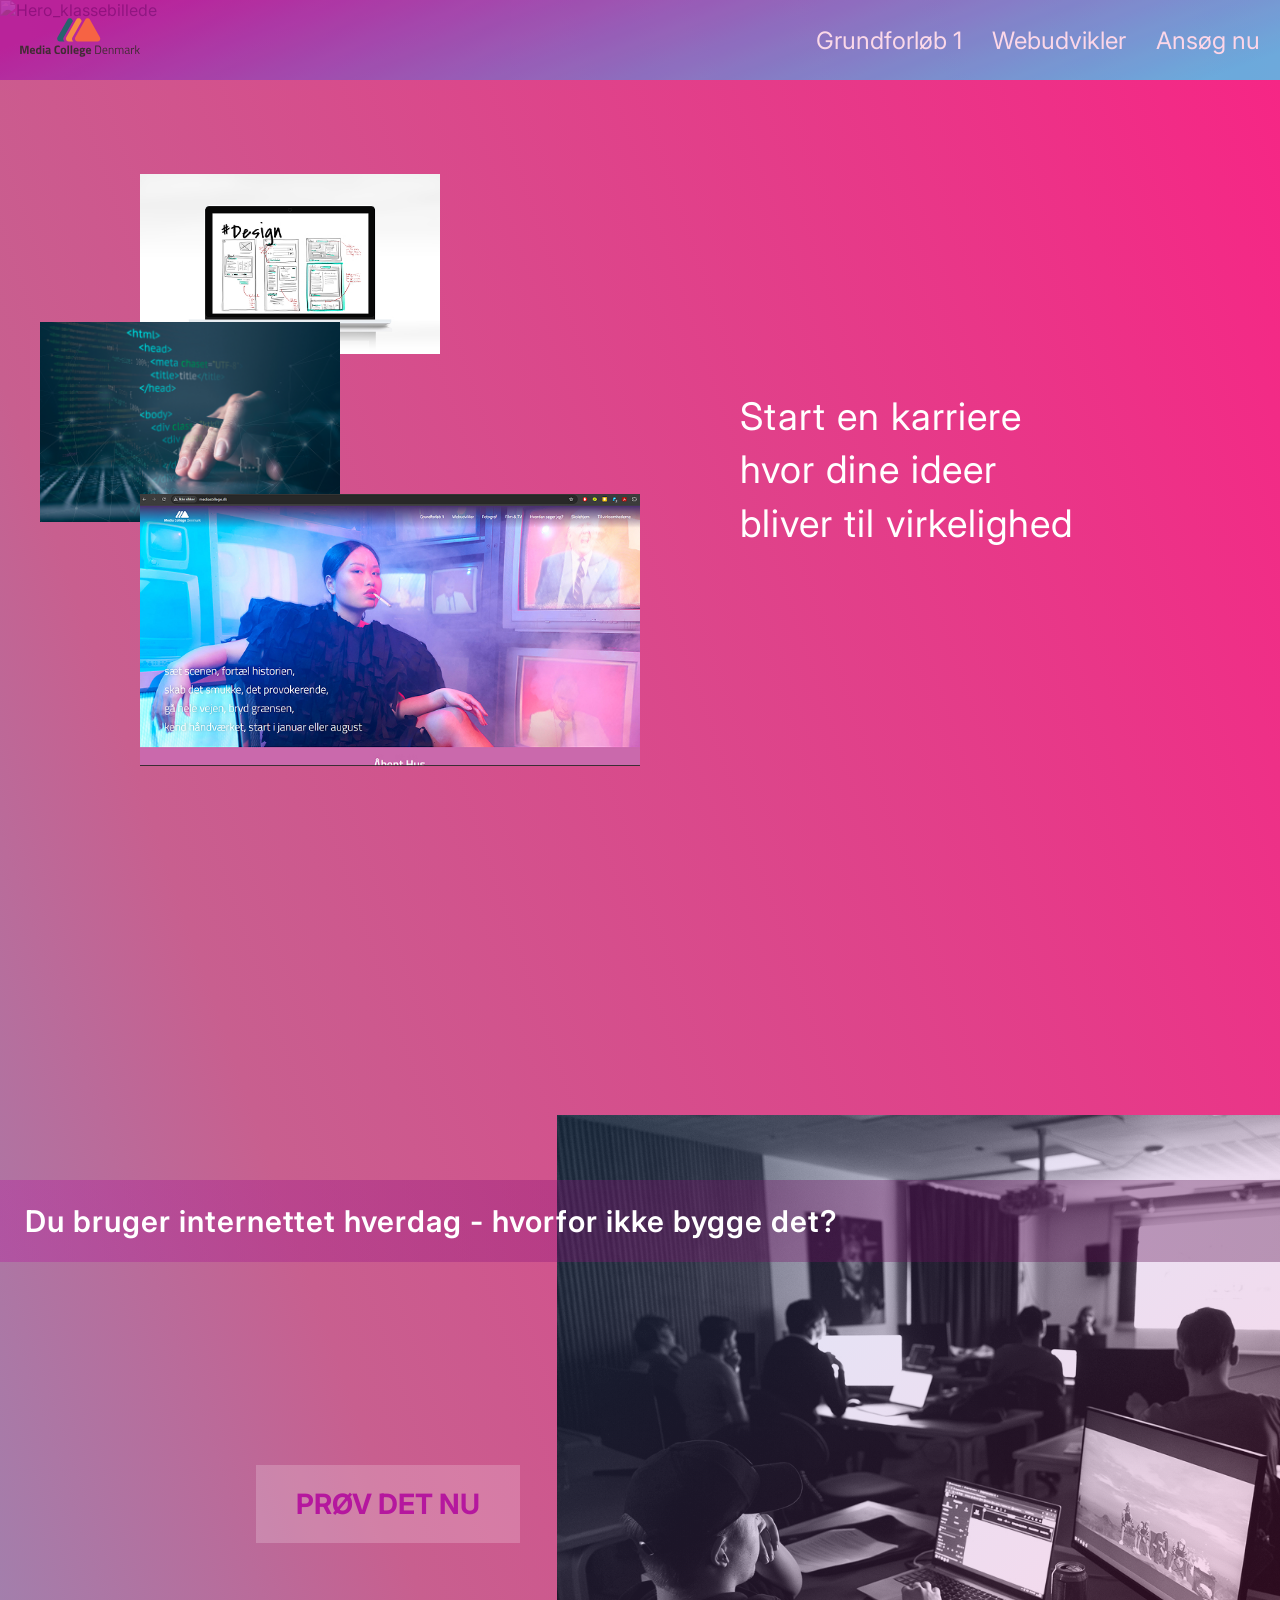
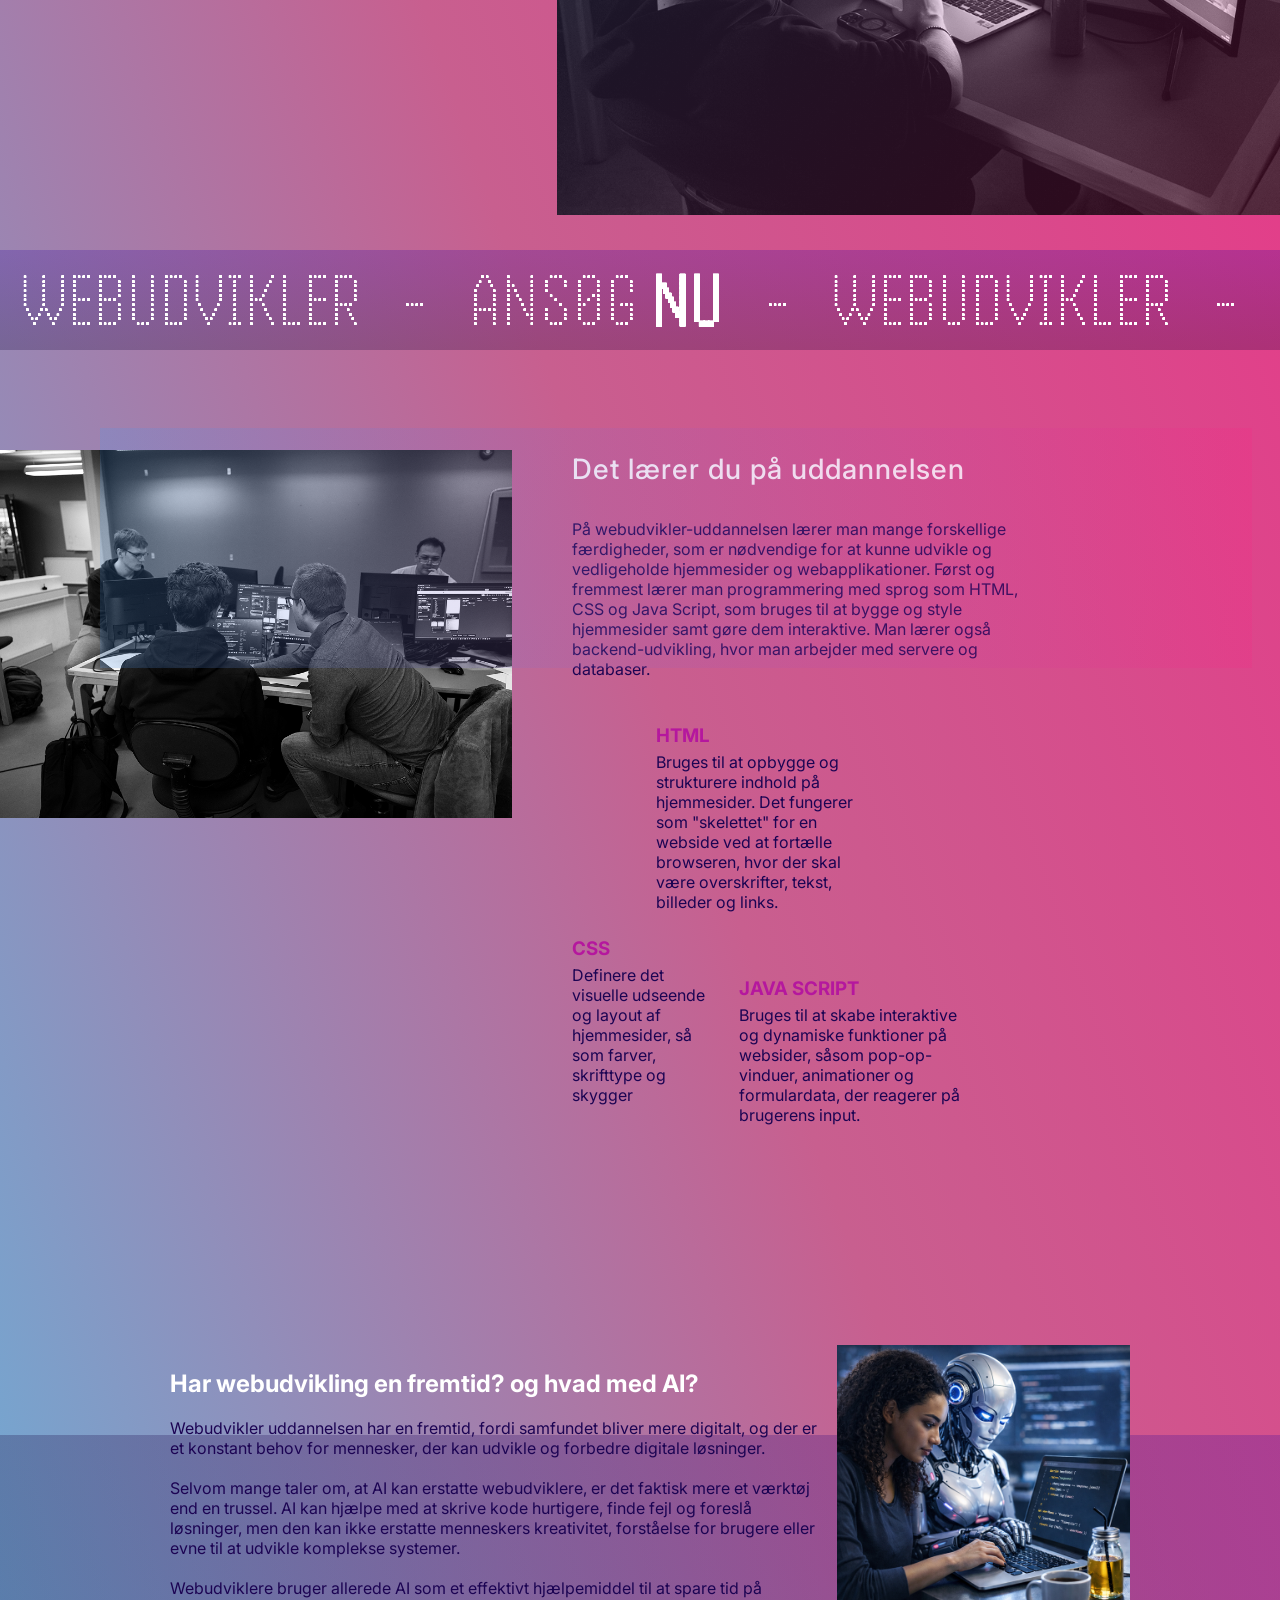
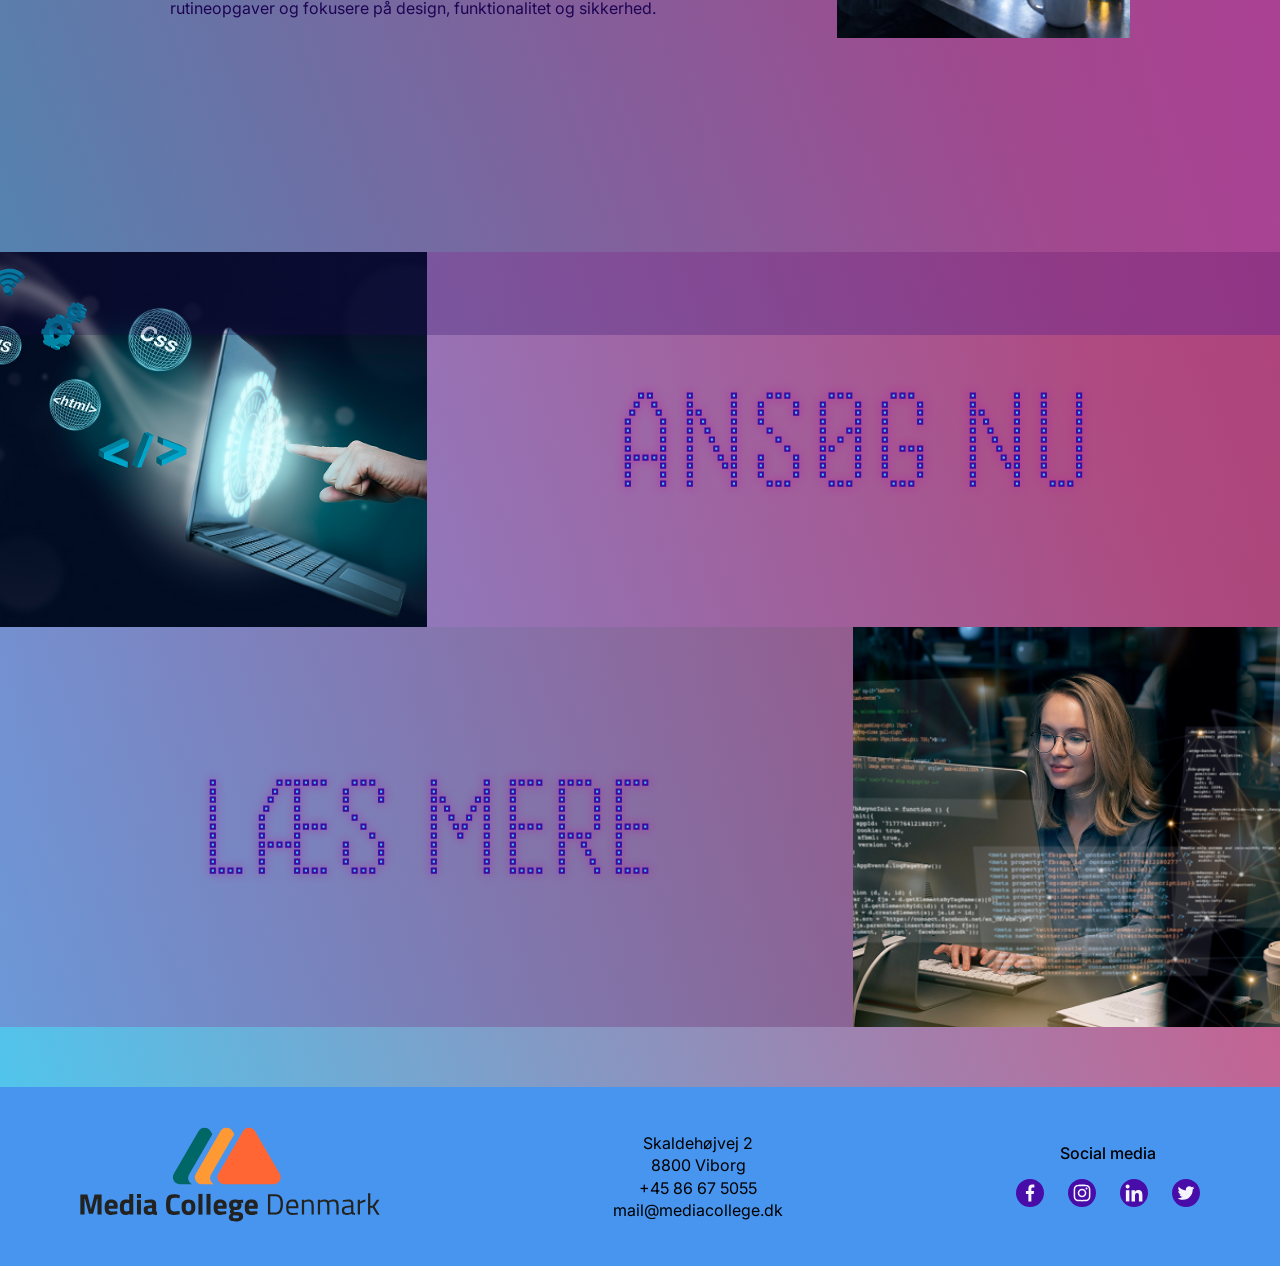
==== commit 3445d99c: "Merge branch 'main' of https://github.com/annajensen1804/Kampagnesite-for-webudvikler-uddannelsen" ====
--- a/index.html
+++ b/index.html
@@ -119,10 +119,14 @@
       <div class="container-apply-block">
         <img class="apply-img-1" src="images/programming-background.jpg" alt="">
         <div class="apply-text-wrapp-1">
-          <p class="apply-text-1">ANSØG NU</p>
+          <a href="https://mcdm.dk/ansog-kontakt-om-skolen/ansog-saadan-og-informationsmode/" target="_blank">
+            <p class="apply-text-1">ANSØG NU</p>
+          </a>
         </div>
         <div class="apply-text-wrapp-2">
-          <p class="apply-text-2">LÆS MERE</p>
+          <a href="https://mcdm.dk/webudvikler/grundforlob/" target="_blank">
+            <p class="apply-text-2">LÆS MERE</p>
+          </a>
         </div>
         <img class="apply-img-2" src="images/html-css-collage.jpg" alt="">
       </div>
@@ -137,7 +141,7 @@
         </div>
   
         <div class="info">
-          <p class="info-text">Skaldehøjvej 2 8800 Viborg +45 86 67 5055 mail@mediacollege.dk</p>
+          <p class="info-text">Skaldehøjvej 2 <br> 8800 Viborg <br> +45 86 67 5055 <br>mail@mediacollege.dk</p>
         </div>
   
         <div class="social_media">
@@ -171,14 +175,14 @@
             Skriv din første kodelinje – "Jeg kan kode"
           </p>
     
+          
+          <textarea
+          class="modal__textarea"
+          placeholder="Hello world!"
+          ></textarea>
           <div class="modal__code-example">
             &lt;h1&gt;Hello world!&lt;/h1&gt;
           </div>
-    
-          <textarea
-            class="modal__textarea"
-            placeholder="Hello world!"
-          ></textarea>
     
           <button class="modal__cta">Kør!</button>
         </div>
